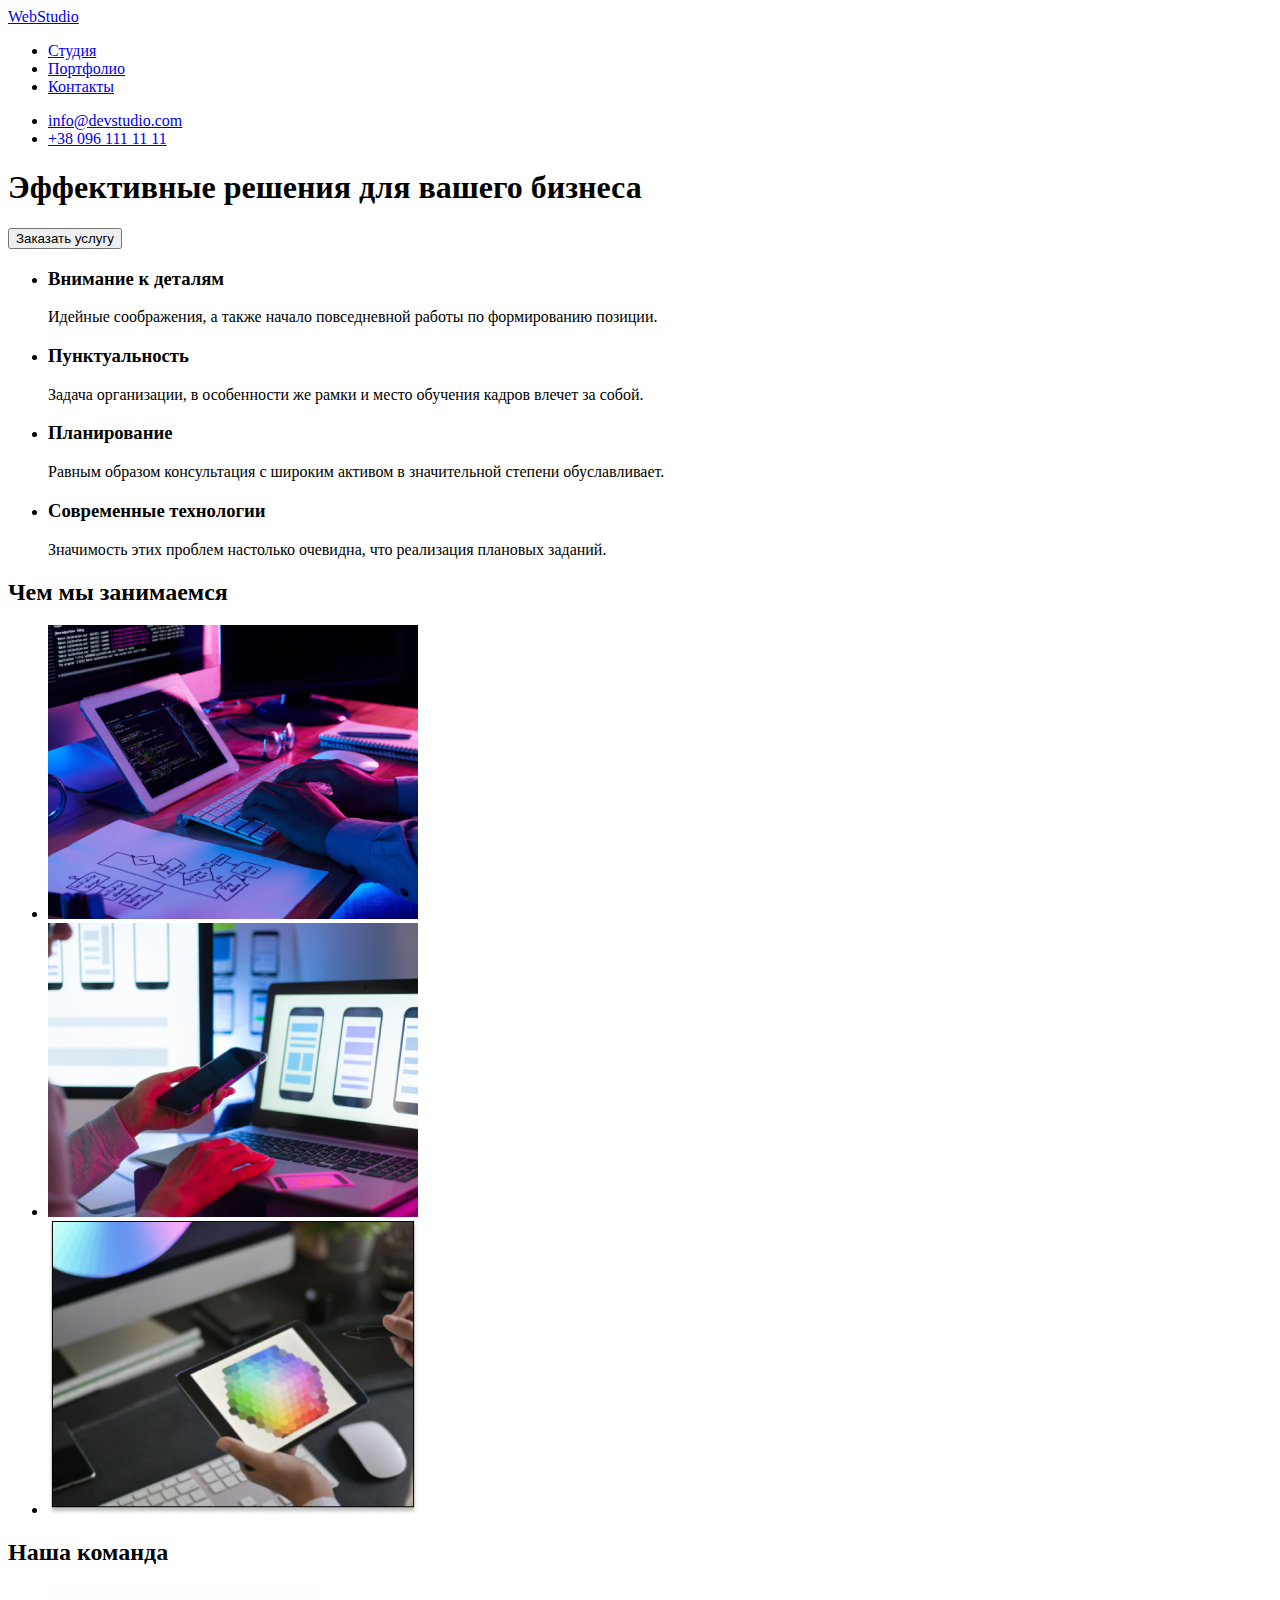
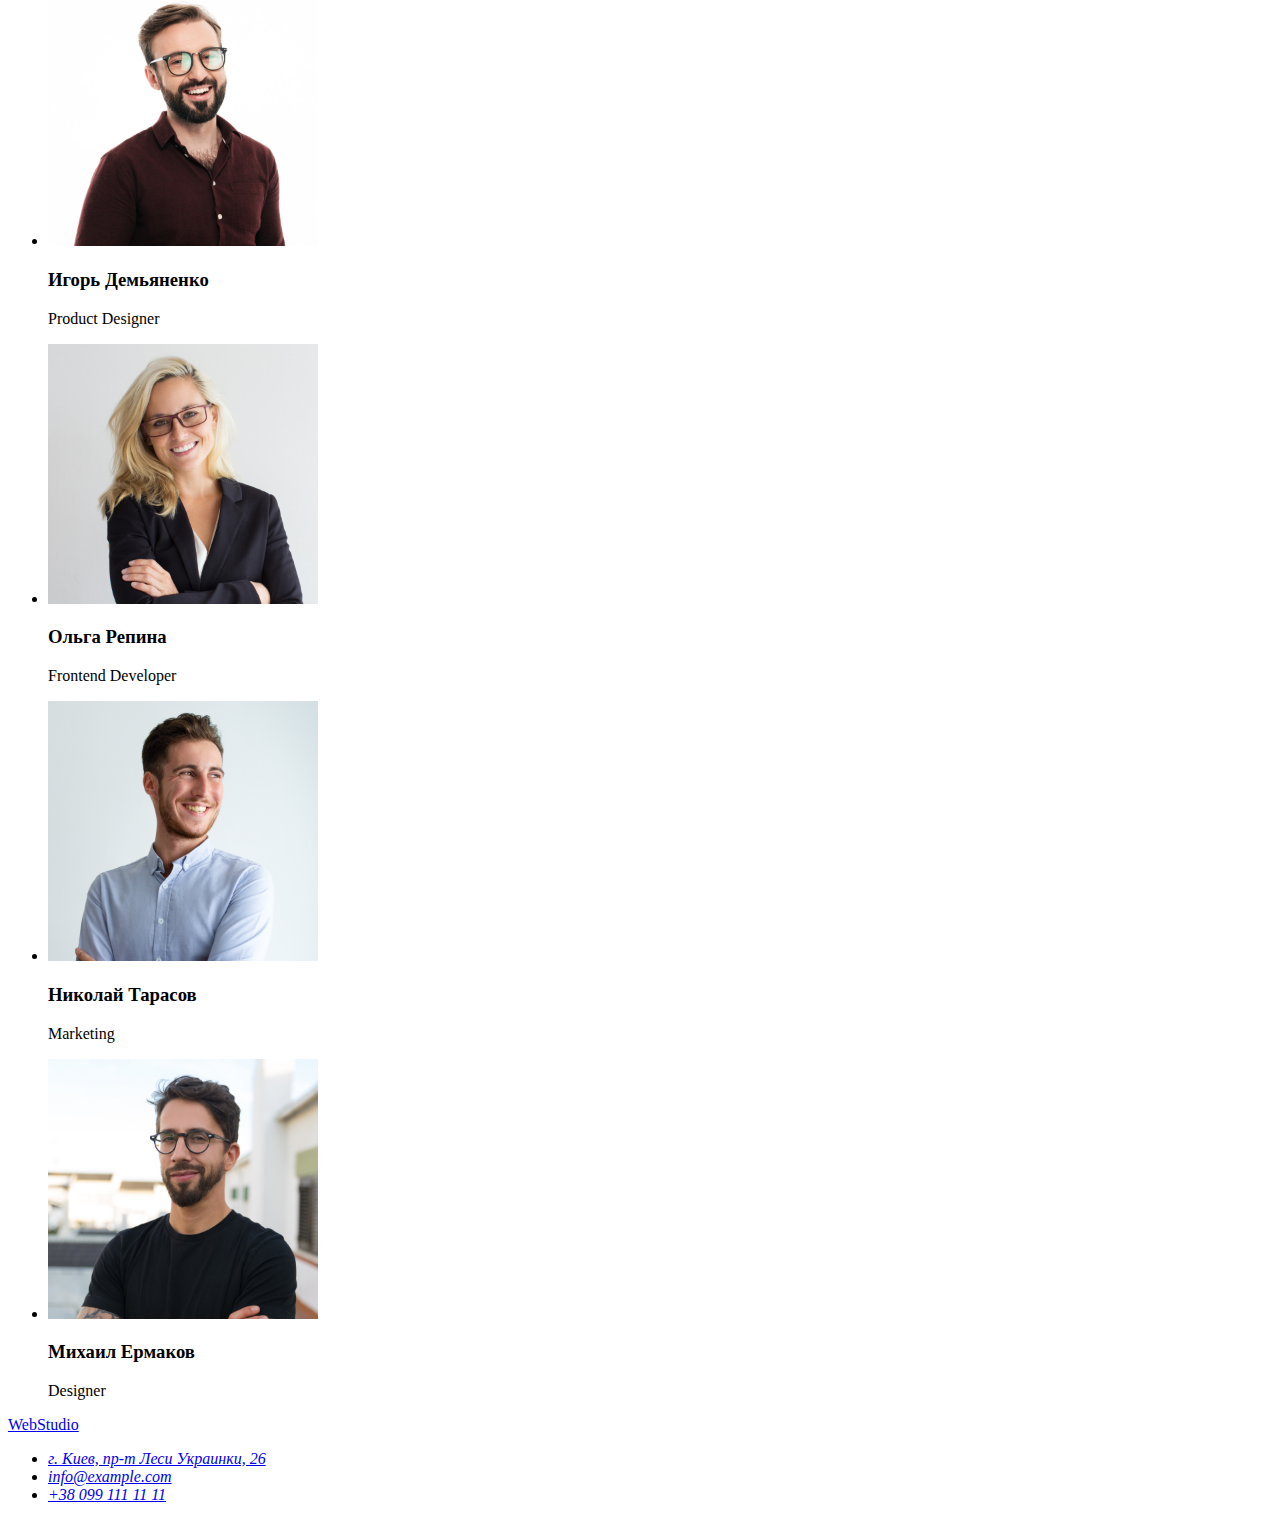
==== index.html @ 426c410e "Initial commit" ====
<!DOCTYPE html>
<html lang="ru">
  <head>
    <meta charset="UTF-8" />
    <meta http-equiv="X-UA-Compatible" content="IE=edge" />
    <meta name="viewport" content="width=device-width, initial-scale=1.0" />
    <title>WebStudio</title>
  </head>
  <body>
    <header>
      <nav>
        <a href="./index.html"> <span>Web</span><span>Studio</span> </a>
        <ul>
          <li><a href="./index.html">Студия</a></li>
          <li><a href="#">Портфолио</a></li>
          <li><a href="#">Контакты</a></li>
        </ul>
      </nav>
      <ul>
        <li><a href="mailto:info@devstudio.com">info@devstudio.com</a></li>
        <li><a href="tel:+380961111111">+38 096 111 11 11</a></li>
      </ul>
    </header>
    <main>
      <section>
        <h1>Эффективные решения для вашего бизнеса</h1>
        <button type="button">Заказать услугу</button>
      </section>
      <section>
        <h2 hidden>Преимущества</h2>
        <ul>
          <li>
            <h3>Внимание к деталям</h3>
            <p>Идейные соображения, а также начало повседневной работы по формированию позиции.</p>
          </li>
          <li>
            <h3>Пунктуальность</h3>
            <p>
              Задача организации, в особенности же рамки и место обучения кадров влечет за собой.
            </p>
          </li>
          <li>
            <h3>Планирование</h3>
            <p>
              Равным образом консультация с широким активом в значительной степени обуславливает.
            </p>
          </li>
          <li>
            <h3>Современные технологии</h3>
            <p>Значимость этих проблем настолько очевидна, что реализация плановых заданий.</p>
          </li>
        </ul>
      </section>
      <section>
        <h2>Чем мы занимаемся</h2>
        <ul>
          <li>
            <img
              src="./images/section-3-what-are-we-doing/img-box-1.jpg"
              alt="печатаем"
              width="370"
              height="294"
            />
          </li>
          <li>
            <img
              src="./images/section-3-what-are-we-doing/img-box-2.jpg"
              alt="оформляем"
              width="370"
              height="294"
            />
          </li>
          <li>
            <img
              src="./images/section-3-what-are-we-doing/img-box-3.jpg"
              alt="выбираем цвет"
              width="370"
              height="294"
            />
          </li>
        </ul>
      </section>
      <section>
        <h2>Наша команда</h2>
        <ul>
          <li>
            <img
              src="./images/section-4-our-team/ihor.jpg"
              alt="Игорь Демьяненко"
              width="270"
              height="260"
            />
            <h3>Игорь Демьяненко</h3>
            <p lang="en">Product Designer</p>
          </li>
          <li>
            <img
              src="./images/section-4-our-team/olha.jpg"
              alt="Ольга Репина"
              width="270"
              height="260"
            />
            <h3>Ольга Репина</h3>
            <p lang="en">Frontend Developer</p>
          </li>
          <li>
            <img
              src="./images/section-4-our-team/nikolai.jpg"
              alt="Николай Тарасов"
              width="270"
              height="260"
            />
            <h3>Николай Тарасов</h3>
            <p lang="en">Marketing</p>
          </li>
          <li>
            <img
              src="./images/section-4-our-team/mihail.jpg"
              alt="Михаил Ермаков"
              width="270"
              height="260"
            />
            <h3>Михаил Ермаков</h3>
            <p lang="en">Designer</p>
          </li>
        </ul>
      </section>
    </main>
    <footer>
      <a href="index.html"> <span>Web</span><span>Studio</span> </a>
      <address>
        <ul>
          <li>
            <a href="https://goo.gl/maps/BUU7MnYP6HP1QaoV9" target="_blank" rel="external"
              >г. Киев, пр-т Леси Украинки, 26</a
            >
          </li>
          <li><a href="mailto:info@example.com">info@example.com</a></li>

          <li><a href="tel:+380991111111">+38 099 111 11 11</a></li>
        </ul>
      </address>
    </footer>
  </body>
</html>
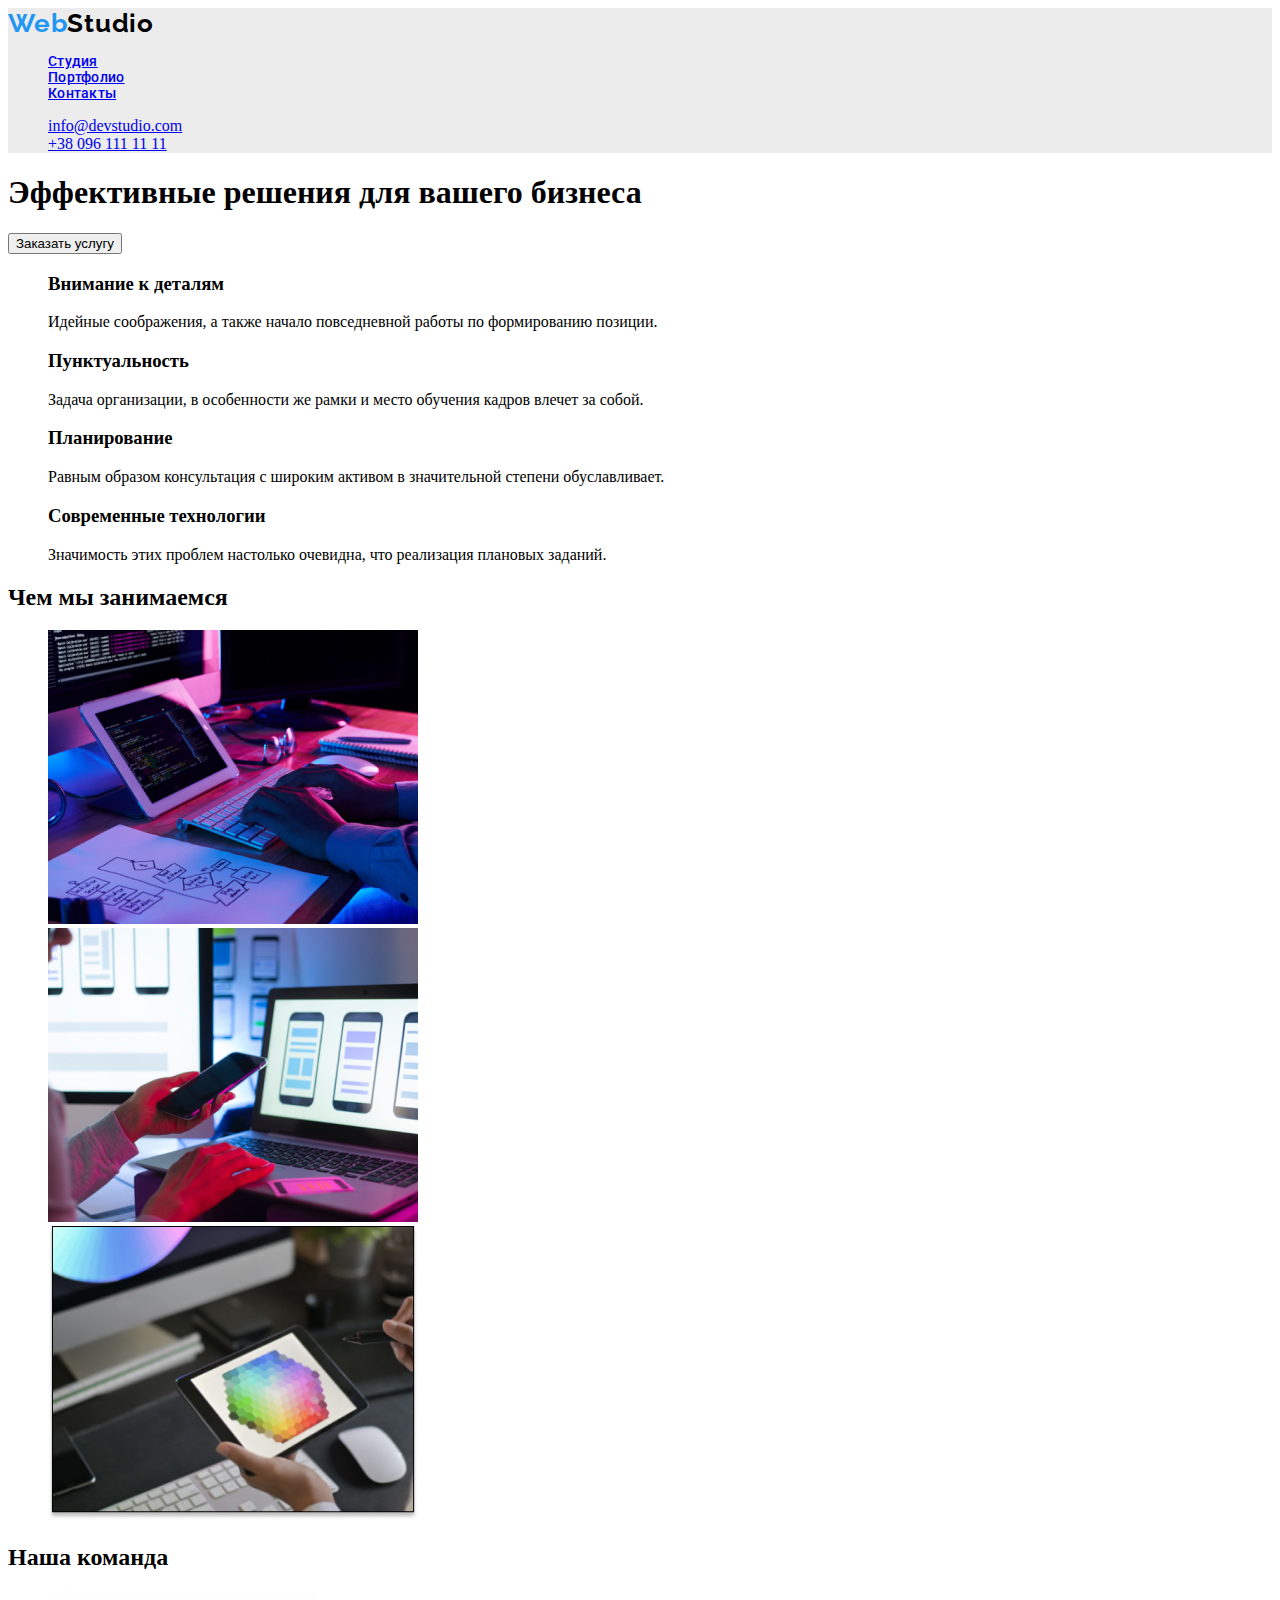
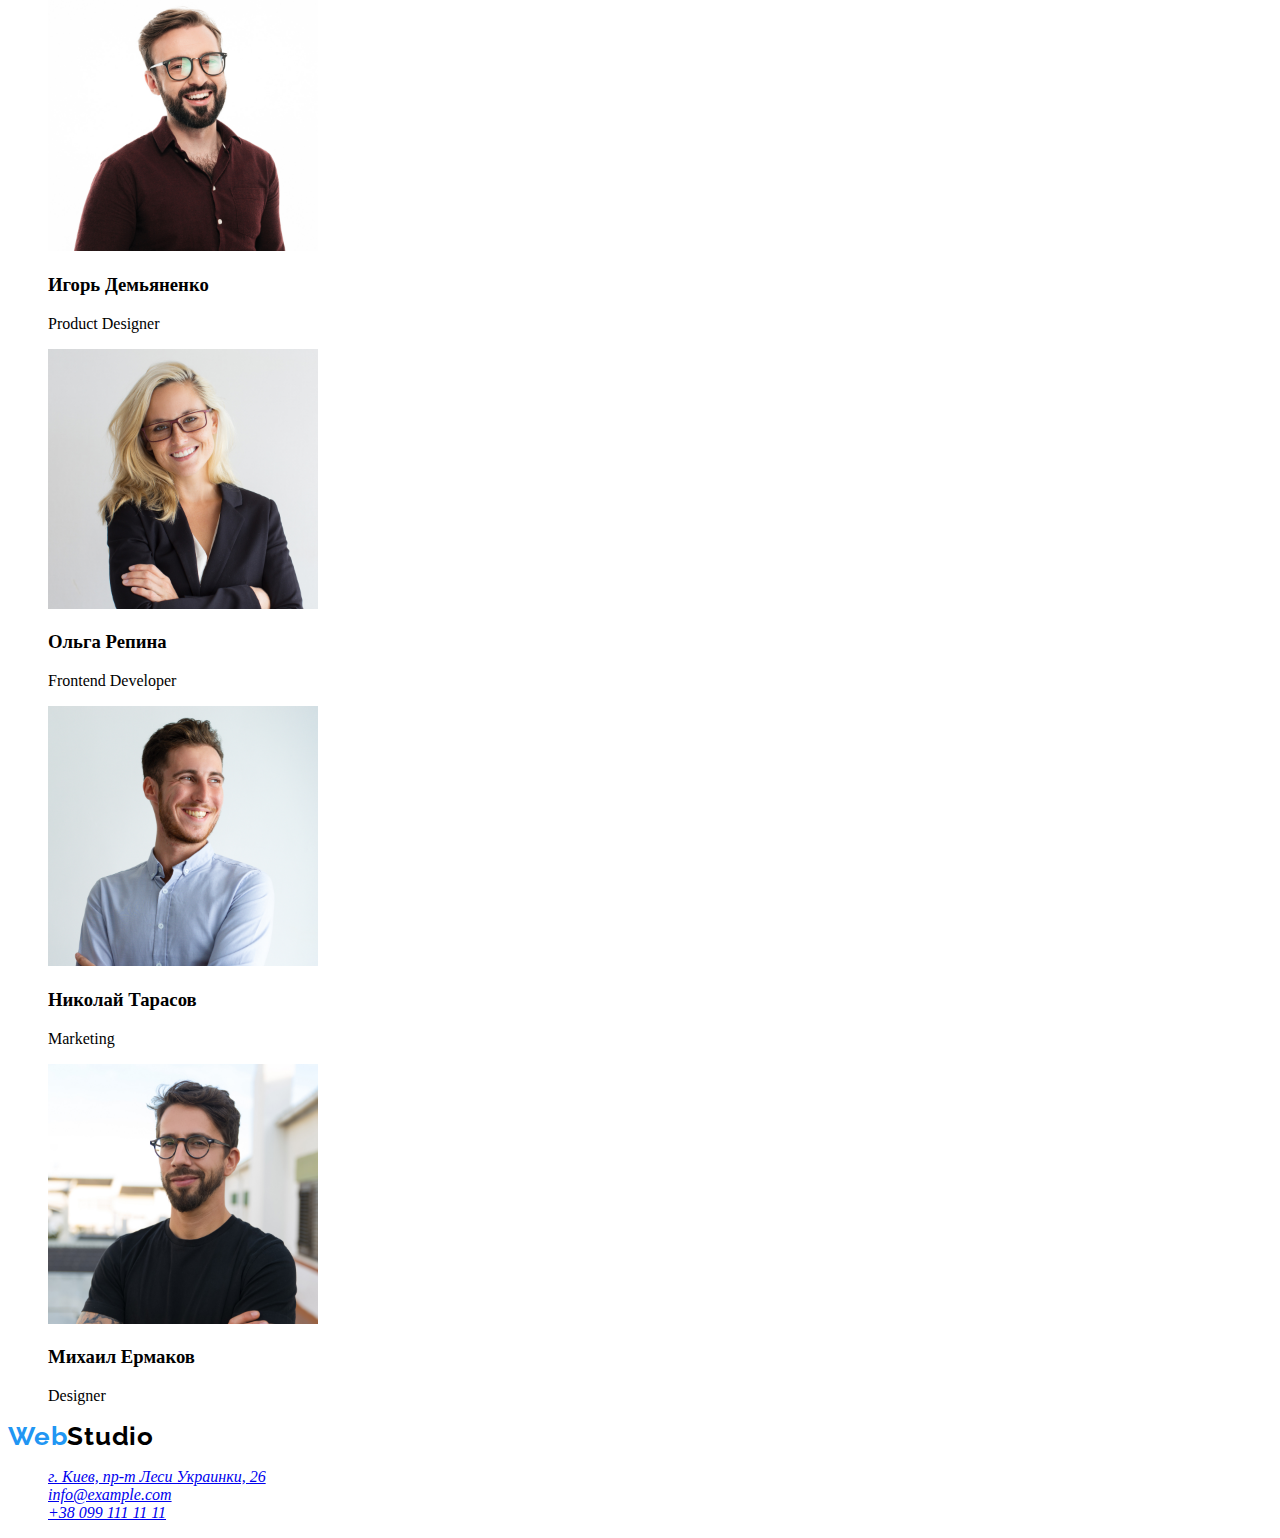
==== commit a77ce4c5: "add portfolio" ====
--- a/index.html
+++ b/index.html
@@ -5,20 +5,32 @@
     <meta http-equiv="X-UA-Compatible" content="IE=edge" />
     <meta name="viewport" content="width=device-width, initial-scale=1.0" />
     <title>WebStudio</title>
+    <link rel="stylesheet" href="./css/style.css" />
+    <link rel="stylesheet" href="./css/studio.css" />
+    <link rel="preconnect" href="https://fonts.googleapis.com" />
+    <link rel="preconnect" href="https://fonts.gstatic.com" crossorigin />
+    <link rel="preconnect" href="https://fonts.googleapis.com" />
+    <link rel="preconnect" href="https://fonts.gstatic.com" crossorigin />
+    <link
+      href="https://fonts.googleapis.com/css2?family=Raleway:wght@700&family=Roboto:wght@400;500;700;900&display=swap"
+      rel="stylesheet"
+    />
   </head>
   <body>
     <header>
       <nav>
-        <a href="./index.html"> <span>Web</span><span>Studio</span> </a>
-        <ul>
-          <li><a href="./index.html">Студия</a></li>
-          <li><a href="#">Портфолио</a></li>
-          <li><a href="#">Контакты</a></li>
+        <a href="./index.html" class="logo">
+          <span class="logo-first">Web</span><span class="logo-second">Studio</span>
+        </a>
+        <ul class="navigate">
+          <li class="navigate-stydio"><a href="./index.html">Студия</a></li>
+          <li class="navigate-portfolio"><a href="./portfolio.html">Портфолио</a></li>
+          <li class="navigate-contact"><a href="#">Контакты</a></li>
         </ul>
       </nav>
-      <ul>
-        <li><a href="mailto:info@devstudio.com">info@devstudio.com</a></li>
-        <li><a href="tel:+380961111111">+38 096 111 11 11</a></li>
+      <ul class="contacts">
+        <li class="contacts-email"><a href="mailto:info@devstudio.com">info@devstudio.com</a></li>
+        <li class="contacts-tel"><a href="tel:+380961111111">+38 096 111 11 11</a></li>
       </ul>
     </header>
     <main>
@@ -127,17 +139,19 @@
       </section>
     </main>
     <footer>
-      <a href="index.html"> <span>Web</span><span>Studio</span> </a>
+      <a href="index.html" class="logo">
+        <span class="logo-first">Web</span><span class="logo-second">Studio</span>
+      </a>
       <address>
-        <ul>
-          <li>
+        <ul class="adress">
+          <li class="adress-map">
             <a href="https://goo.gl/maps/BUU7MnYP6HP1QaoV9" target="_blank" rel="external"
               >г. Киев, пр-т Леси Украинки, 26</a
             >
           </li>
-          <li><a href="mailto:info@example.com">info@example.com</a></li>
+          <li class="adress-email"><a href="mailto:info@example.com">info@example.com</a></li>
 
-          <li><a href="tel:+380991111111">+38 099 111 11 11</a></li>
+          <li class="adress-tel"><a href="tel:+380991111111">+38 099 111 11 11</a></li>
         </ul>
       </address>
     </footer>
--- a/css/style.css
+++ b/css/style.css
@@ -0,0 +1,36 @@
+header {
+  background-color: #ececec;
+}
+.logo {
+  text-decoration: none;
+  font-family: 'Raleway';
+  font-style: normal;
+  font-weight: 700;
+  font-size: 26px;
+  line-height: 31px;
+  letter-spacing: 0.03em;
+}
+.logo-first {
+  color: #2196f3;
+}
+.logo-second {
+  color: #000000;
+}
+.navigate {
+  text-decoration: none;
+  list-style: none;
+  font-family: 'Roboto';
+  font-style: normal;
+  font-weight: 500;
+  font-size: 14px;
+  line-height: 16px;
+  letter-spacing: 0.02em;
+
+  color: #212121;
+}
+.navigate-portfolio:hover.navigate-portfolio:focus {
+  color: #2196f3;
+}
+ul {
+  list-style: none;
+}
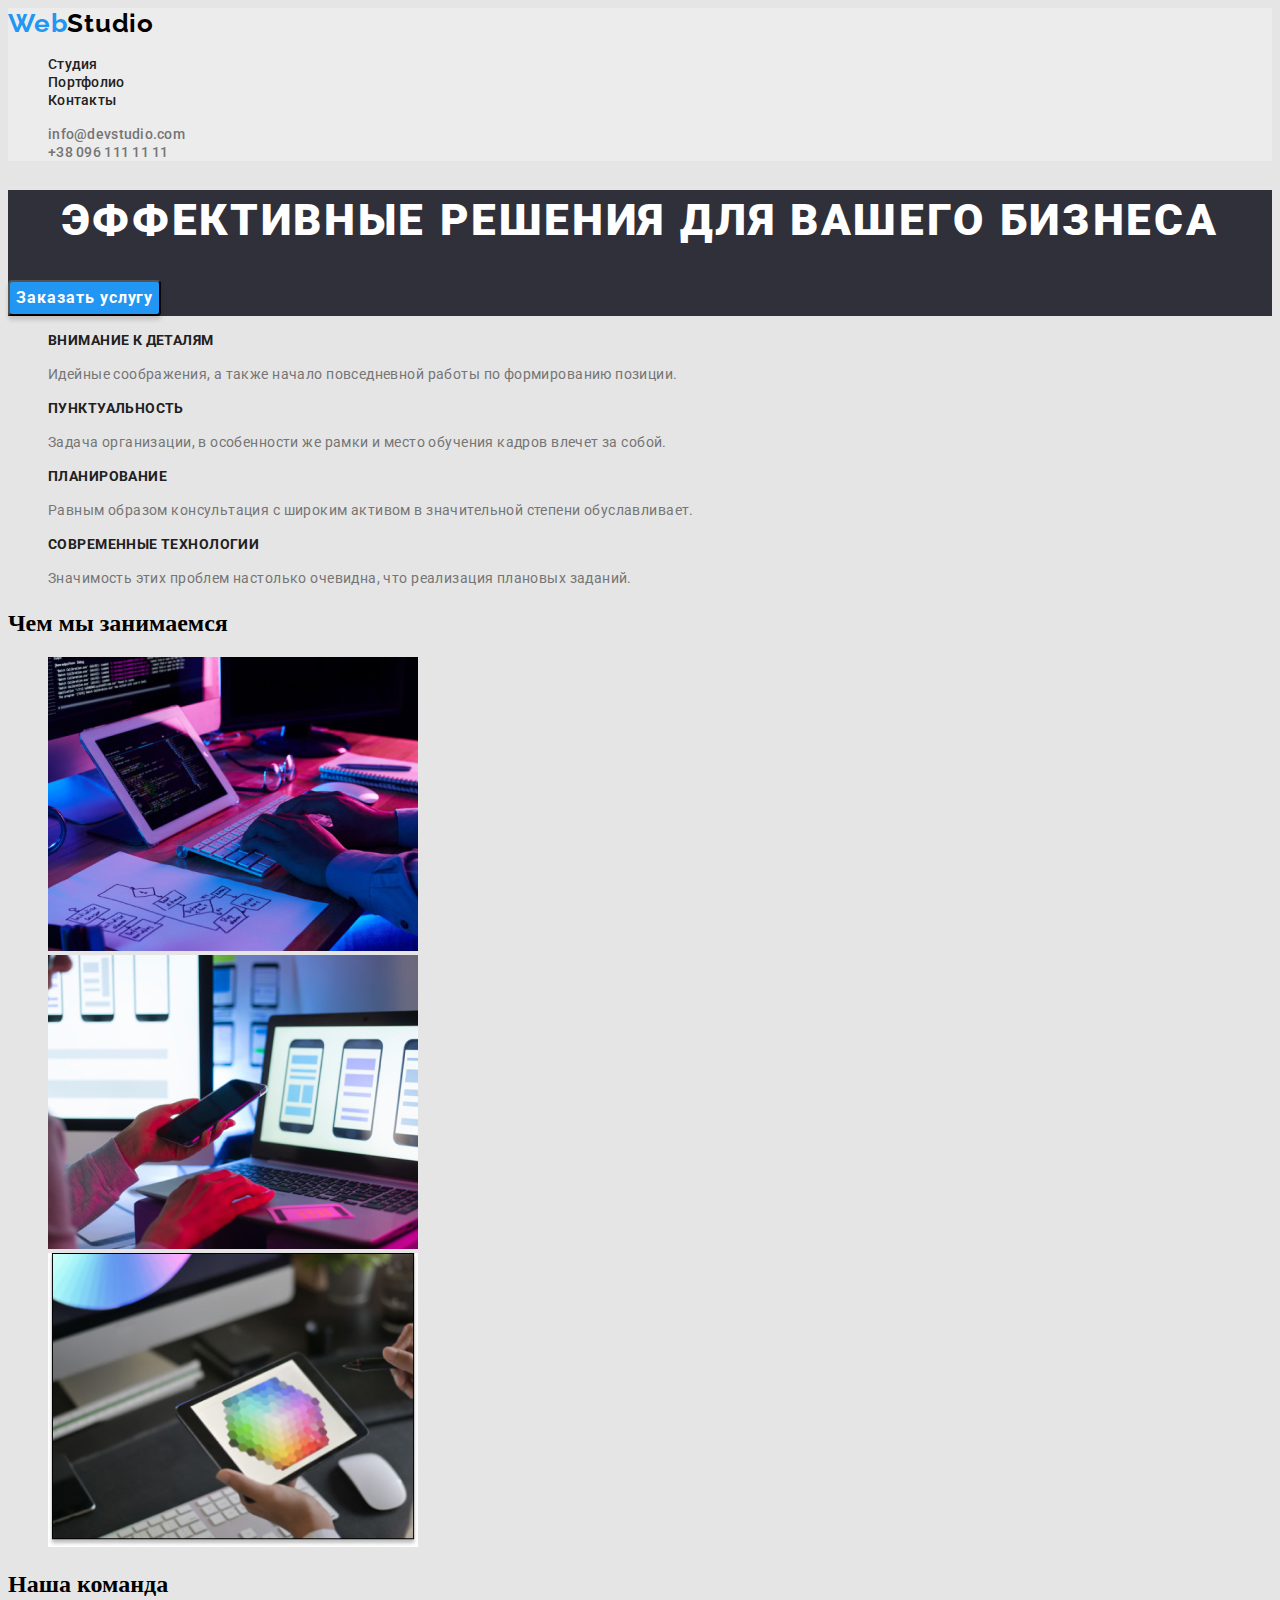
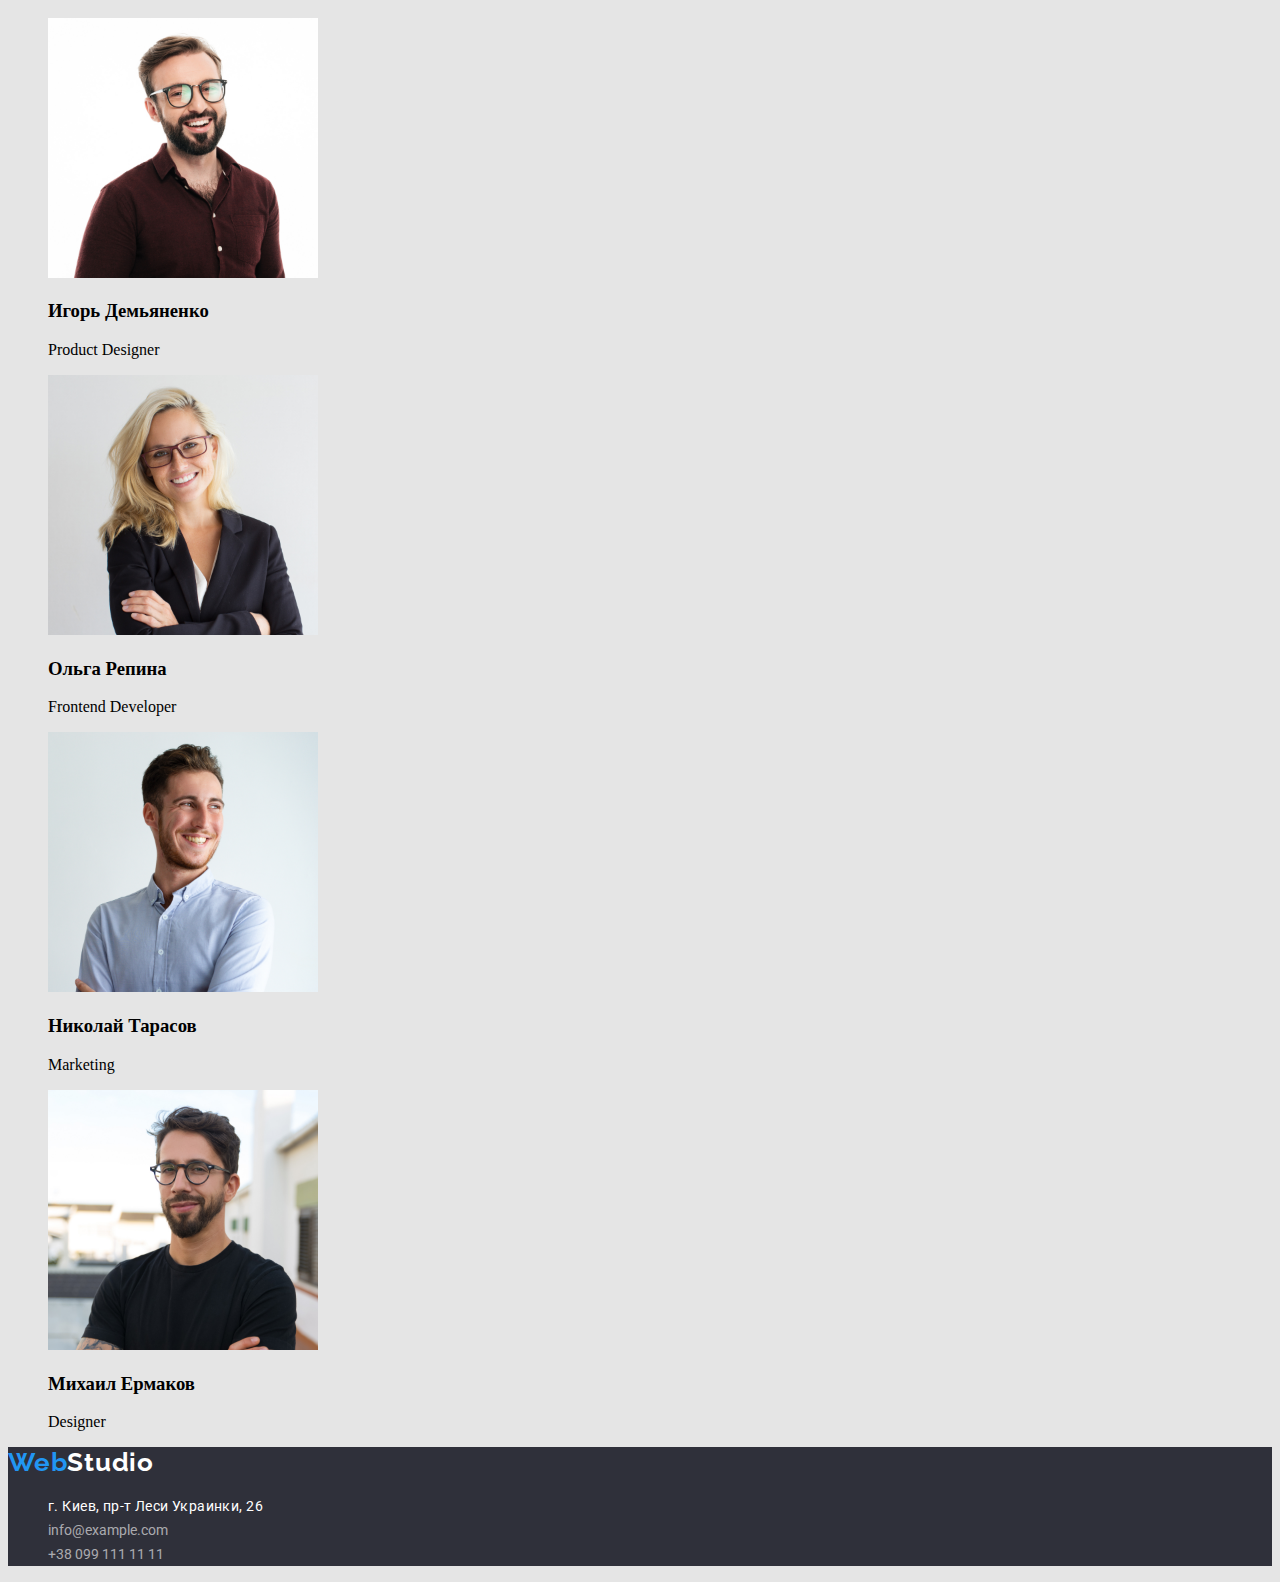
==== commit 898ecf57: "add css style" ====
--- a/index.html
+++ b/index.html
@@ -34,36 +34,40 @@
       </ul>
     </header>
     <main>
-      <section>
-        <h1>Эффективные решения для вашего бизнеса</h1>
-        <button type="button">Заказать услугу</button>
+      <section class="add-service">
+        <h1 class="add-sevice-title">Эффективные решения для вашего бизнеса</h1>
+        <button class="add-service-button" type="button">Заказать услугу</button>
       </section>
-      <section>
+      <section class="benefits">
         <h2 hidden>Преимущества</h2>
         <ul>
           <li>
-            <h3>Внимание к деталям</h3>
-            <p>Идейные соображения, а также начало повседневной работы по формированию позиции.</p>
+            <h3 class="benefits-title">Внимание к деталям</h3>
+            <p class="benefits-text">
+              Идейные соображения, а также начало повседневной работы по формированию позиции.
+            </p>
           </li>
           <li>
-            <h3>Пунктуальность</h3>
-            <p>
+            <h3 class="benefits-title">Пунктуальность</h3>
+            <p class="benefits-text">
               Задача организации, в особенности же рамки и место обучения кадров влечет за собой.
             </p>
           </li>
           <li>
-            <h3>Планирование</h3>
-            <p>
+            <h3 class="benefits-title">Планирование</h3>
+            <p class="benefits-text">
               Равным образом консультация с широким активом в значительной степени обуславливает.
             </p>
           </li>
           <li>
-            <h3>Современные технологии</h3>
-            <p>Значимость этих проблем настолько очевидна, что реализация плановых заданий.</p>
+            <h3 class="benefits-title">Современные технологии</h3>
+            <p class="benefits-text">
+              Значимость этих проблем настолько очевидна, что реализация плановых заданий.
+            </p>
           </li>
         </ul>
       </section>
-      <section>
+      <section class="activity">
         <h2>Чем мы занимаемся</h2>
         <ul>
           <li>
@@ -140,7 +144,7 @@
     </main>
     <footer>
       <a href="index.html" class="logo">
-        <span class="logo-first">Web</span><span class="logo-second">Studio</span>
+        <span class="logo-first">Web</span><span class="logo-third">Studio</span>
       </a>
       <address>
         <ul class="adress">
--- a/css/style.css
+++ b/css/style.css
@@ -1,3 +1,7 @@
+html {
+  background: #e5e5e5;
+}
+/* Header */
 header {
   background-color: #ececec;
 }
@@ -16,7 +20,8 @@
 .logo-second {
   color: #000000;
 }
-.navigate {
+
+.navigate a {
   text-decoration: none;
   list-style: none;
   font-family: 'Roboto';
@@ -25,12 +30,77 @@
   font-size: 14px;
   line-height: 16px;
   letter-spacing: 0.02em;
-
   color: #212121;
 }
-.navigate-portfolio:hover.navigate-portfolio:focus {
+.navigate-stydio:hover a {
+  color: #2196f3;
+}
+.navigate-portfolio:hover a {
+  color: #2196f3;
+}
+.navigate-contact:hover a {
   color: #2196f3;
 }
 ul {
   list-style: none;
 }
+.contacts a {
+  font-family: 'Roboto';
+  font-style: normal;
+  font-weight: 500;
+  font-size: 14px;
+  line-height: 16px;
+  letter-spacing: 0.02em;
+  text-decoration: none;
+  color: #757575;
+}
+.contacts-email:hover a {
+  color: #2196f3;
+}
+.contacts-tel:hover a {
+  color: #2196f3;
+}
+
+/* Footer */
+footer {
+  background-color: #2f303a;
+}
+.adress-map a {
+  font-family: 'Roboto';
+  font-style: normal;
+  font-weight: 400;
+  font-size: 14px;
+  line-height: 24px;
+  letter-spacing: 0.03em;
+  color: #ffffff;
+
+  text-decoration: none;
+}
+.adress-email a {
+  font-family: 'Roboto';
+  font-style: normal;
+  font-weight: 400;
+  font-size: 14px;
+  line-height: 24px;
+  color: #ffffff99;
+
+  text-decoration: none;
+}
+.adress-tel a {
+  font-family: 'Roboto';
+  font-style: normal;
+  font-weight: 400;
+  font-size: 14px;
+  line-height: 24px;
+  color: #ffffff99;
+  text-decoration: none;
+}
+.logo-third {
+  font-family: 'Raleway';
+  font-style: normal;
+  font-weight: 700;
+  font-size: 26px;
+  line-height: 31px;
+  letter-spacing: 0.03em;
+  color: #ffffff;
+}
--- a/css/studio.css
+++ b/css/studio.css
@@ -0,0 +1,51 @@
+/* Add service */
+.add-service {
+  background-color: #2f303a;
+}
+.add-sevice-title {
+  font-family: 'Roboto';
+  font-style: normal;
+  font-weight: 900;
+  font-size: 44px;
+  line-height: 60px;
+  text-align: center;
+  letter-spacing: 0.06em;
+  text-transform: uppercase;
+  color: #ffffff;
+}
+.add-service-button {
+  font-family: 'Roboto';
+  font-style: normal;
+  font-weight: 700;
+  font-size: 16px;
+  line-height: 30px;
+  display: flex;
+  align-items: center;
+  text-align: center;
+  letter-spacing: 0.06em;
+  color: #ffffff;
+  background-color: #2196f3;
+  box-shadow: 0px 4px 4px rgba(0, 0, 0, 0.15);
+  border-radius: 4px;
+}
+/* Benefits */
+.benefits-title {
+  font-family: 'Roboto';
+  font-style: normal;
+  font-weight: 700;
+  font-size: 14px;
+  line-height: 16px;
+  letter-spacing: 0.03em;
+  text-transform: uppercase;
+
+  color: #212121;
+}
+.benefits-text {
+  font-family: 'Roboto';
+  font-style: normal;
+  font-weight: 400;
+  font-size: 14px;
+  line-height: 24px;
+  letter-spacing: 0.03em;
+  color: #757575;
+}
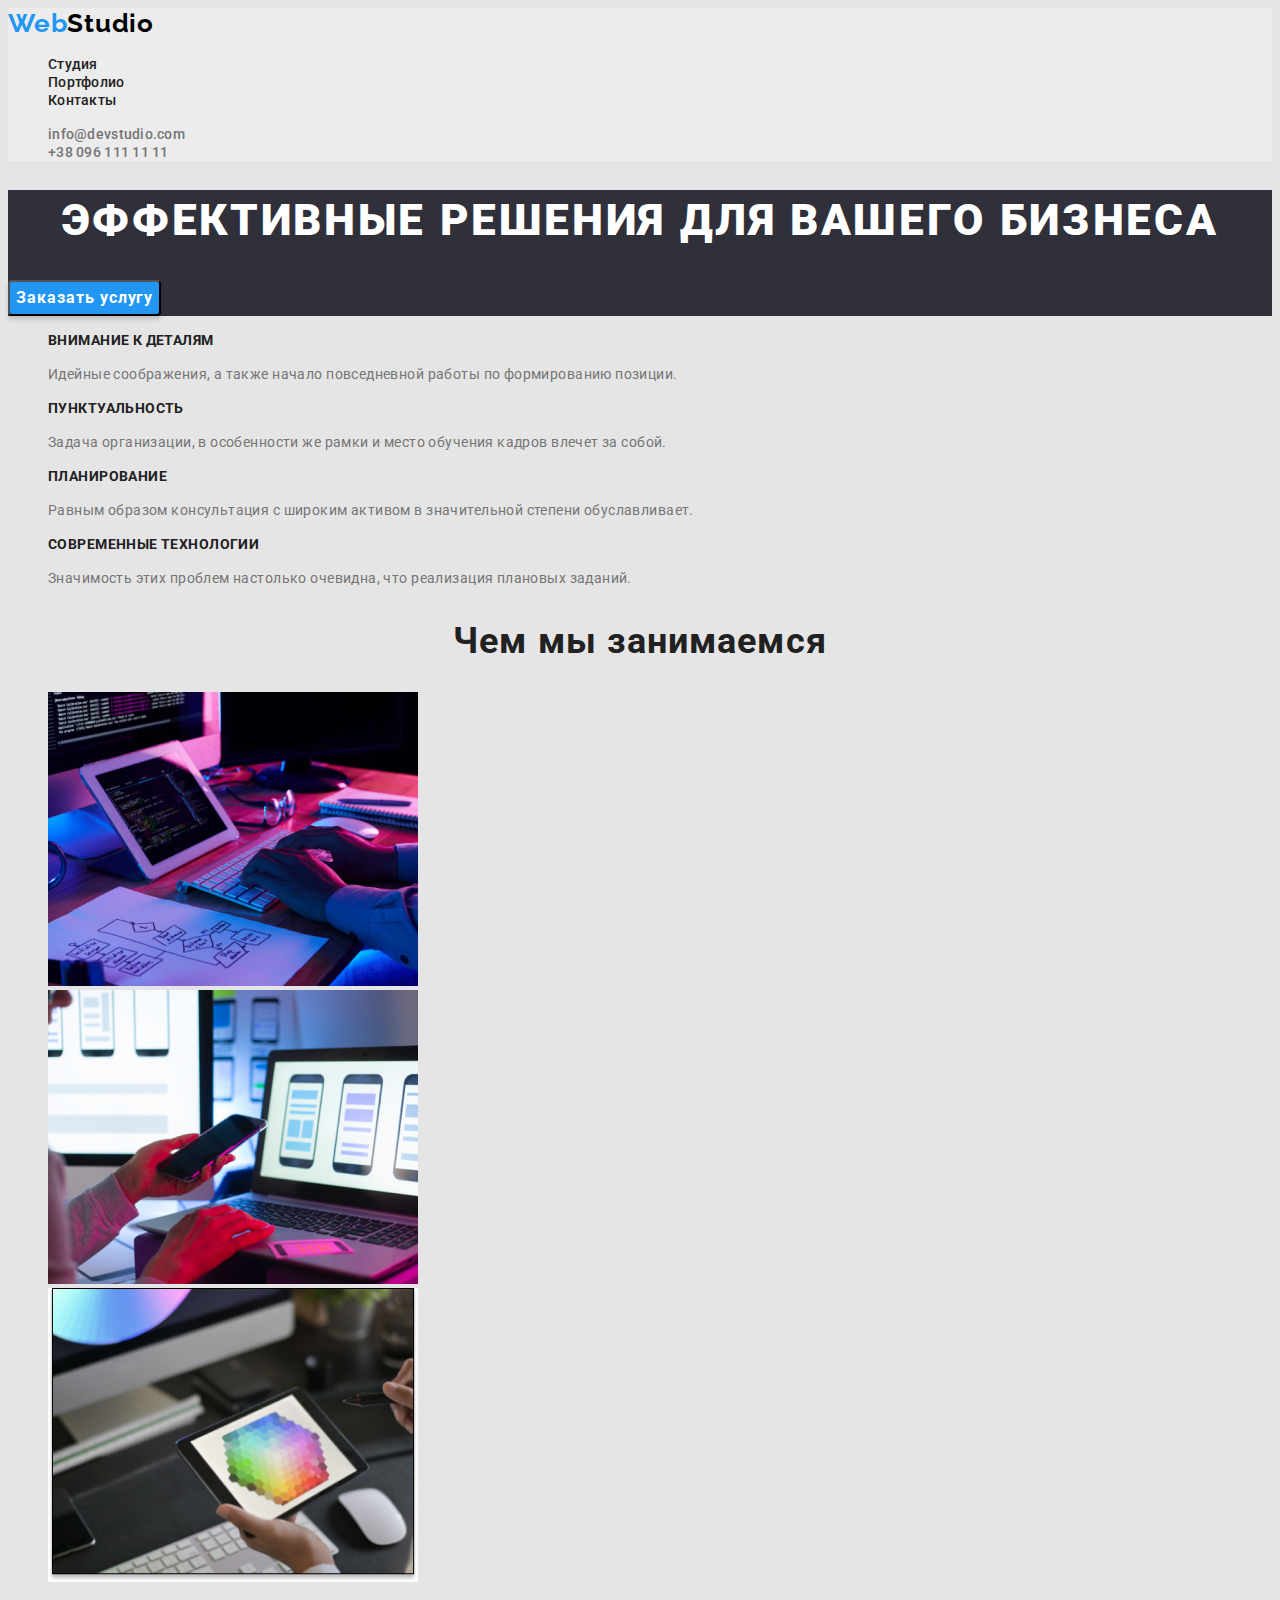
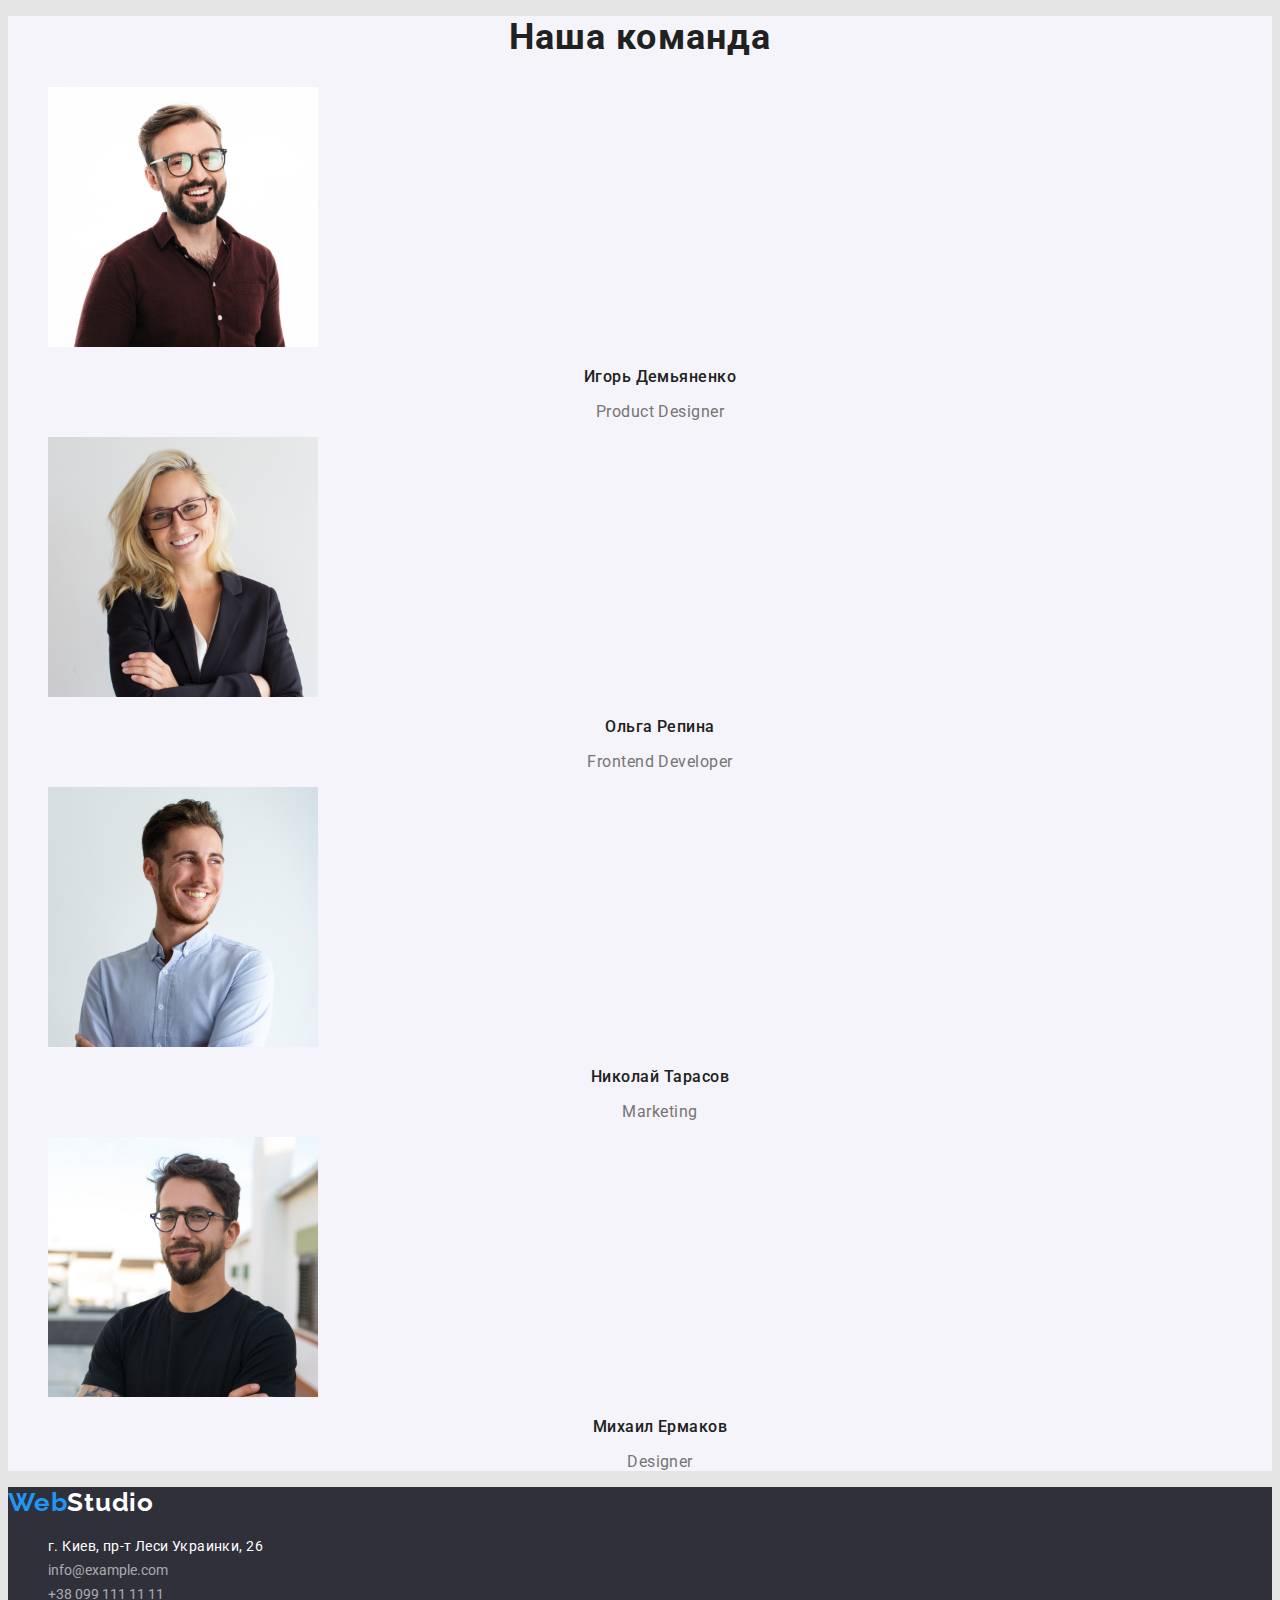
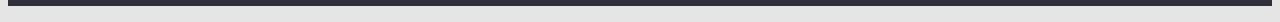
==== commit f12bc626: "finish css for studio" ====
--- a/index.html
+++ b/index.html
@@ -68,7 +68,7 @@
         </ul>
       </section>
       <section class="activity">
-        <h2>Чем мы занимаемся</h2>
+        <h2 class="activity-title">Чем мы занимаемся</h2>
         <ul>
           <li>
             <img
@@ -96,8 +96,8 @@
           </li>
         </ul>
       </section>
-      <section>
-        <h2>Наша команда</h2>
+      <section class="team">
+        <h2 class="team-title">Наша команда</h2>
         <ul>
           <li>
             <img
@@ -106,8 +106,8 @@
               width="270"
               height="260"
             />
-            <h3>Игорь Демьяненко</h3>
-            <p lang="en">Product Designer</p>
+            <h3 class="team-name">Игорь Демьяненко</h3>
+            <p lang="en" class="team-proffesion">Product Designer</p>
           </li>
           <li>
             <img
@@ -116,8 +116,8 @@
               width="270"
               height="260"
             />
-            <h3>Ольга Репина</h3>
-            <p lang="en">Frontend Developer</p>
+            <h3 class="team-name">Ольга Репина</h3>
+            <p lang="en" class="team-proffesion">Frontend Developer</p>
           </li>
           <li>
             <img
@@ -126,8 +126,8 @@
               width="270"
               height="260"
             />
-            <h3>Николай Тарасов</h3>
-            <p lang="en">Marketing</p>
+            <h3 class="team-name">Николай Тарасов</h3>
+            <p lang="en" class="team-proffesion">Marketing</p>
           </li>
           <li>
             <img
@@ -136,8 +136,8 @@
               width="270"
               height="260"
             />
-            <h3>Михаил Ермаков</h3>
-            <p lang="en">Designer</p>
+            <h3 class="team-name">Михаил Ермаков</h3>
+            <p lang="en" class="team-proffesion">Designer</p>
           </li>
         </ul>
       </section>
--- a/css/studio.css
+++ b/css/studio.css
@@ -49,3 +49,49 @@
   letter-spacing: 0.03em;
   color: #757575;
 }
+/* Activity */
+.activity-title {
+  font-family: 'Roboto';
+  font-style: normal;
+  font-weight: 700;
+  font-size: 36px;
+  line-height: 42px;
+  text-align: center;
+  letter-spacing: 0.03em;
+  color: #212121;
+}
+/* Team */
+.team {
+  background-color: #f5f4fa;
+}
+.team-title {
+  font-family: 'Roboto';
+  font-style: normal;
+  font-weight: 700;
+  font-size: 36px;
+  line-height: 42px;
+  text-align: center;
+  letter-spacing: 0.03em;
+
+  color: #212121;
+}
+.team-name {
+  font-family: 'Roboto';
+  font-style: normal;
+  font-weight: 500;
+  font-size: 16px;
+  line-height: 19px;
+  text-align: center;
+  letter-spacing: 0.03em;
+  color: #212121;
+}
+.team-proffesion {
+  font-family: 'Roboto';
+  font-style: normal;
+  font-weight: 400;
+  font-size: 16px;
+  line-height: 19px;
+  text-align: center;
+  letter-spacing: 0.03em;
+  color: #757575;
+}
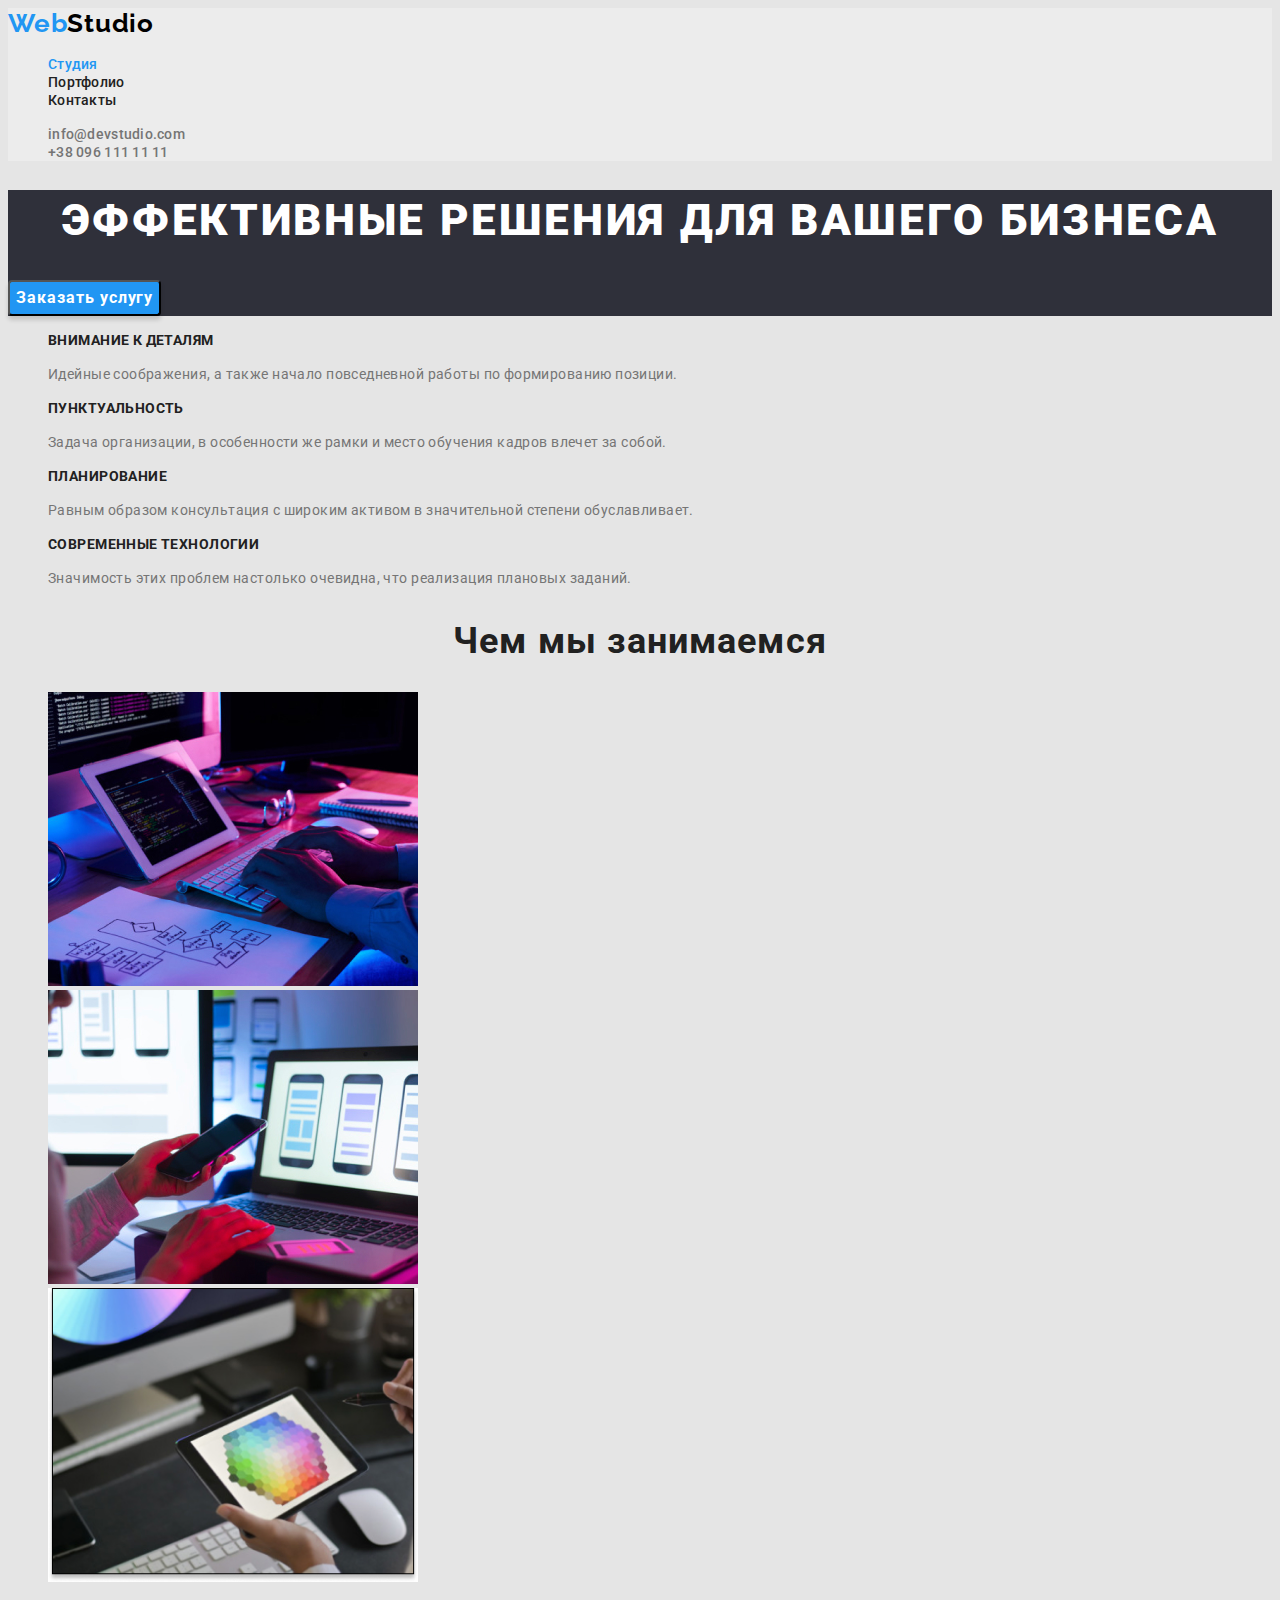
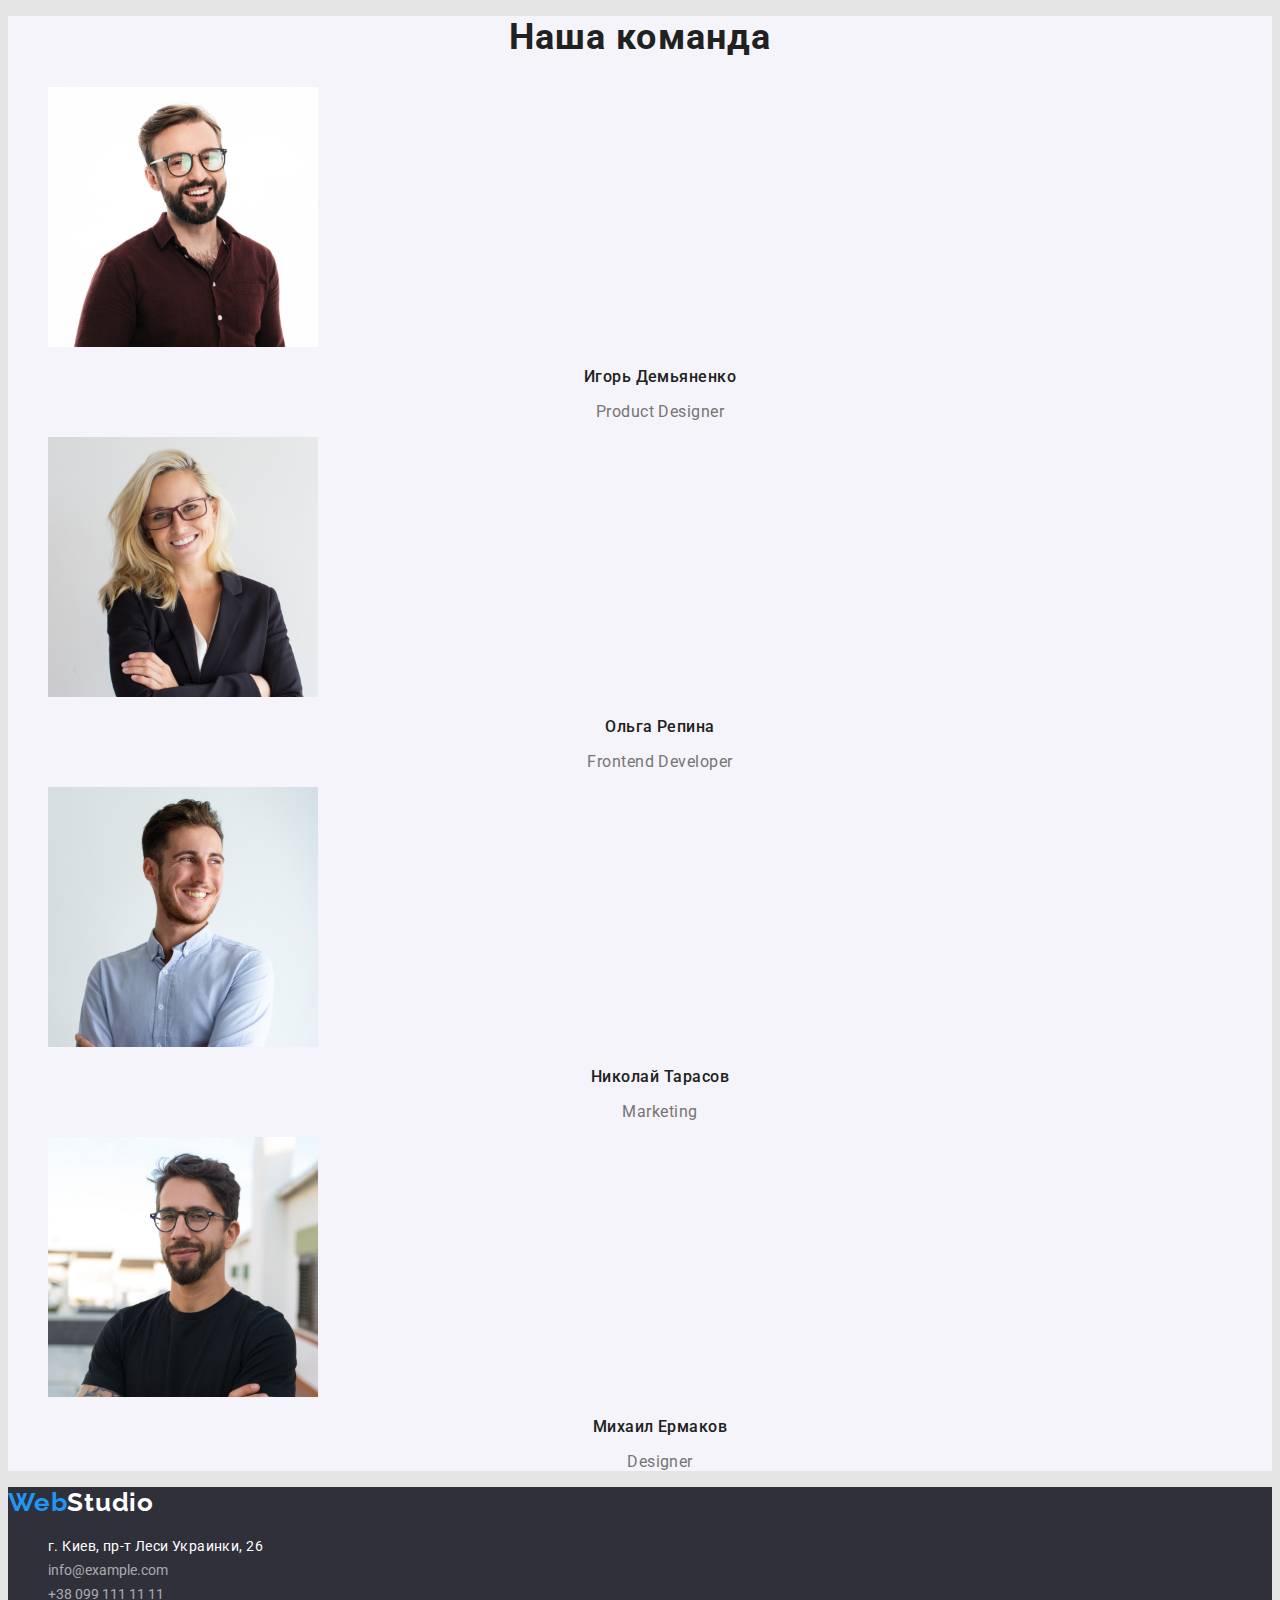
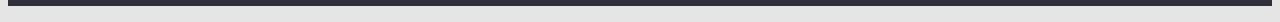
==== commit d3628dcf: "add style for portfolio" ====
--- a/index.html
+++ b/index.html
@@ -23,7 +23,7 @@
           <span class="logo-first">Web</span><span class="logo-second">Studio</span>
         </a>
         <ul class="navigate">
-          <li class="navigate-stydio"><a href="./index.html">Студия</a></li>
+          <li class="navigate-stydio"><a href="./index.html" style="color: #2196f3">Студия</a></li>
           <li class="navigate-portfolio"><a href="./portfolio.html">Портфолио</a></li>
           <li class="navigate-contact"><a href="#">Контакты</a></li>
         </ul>
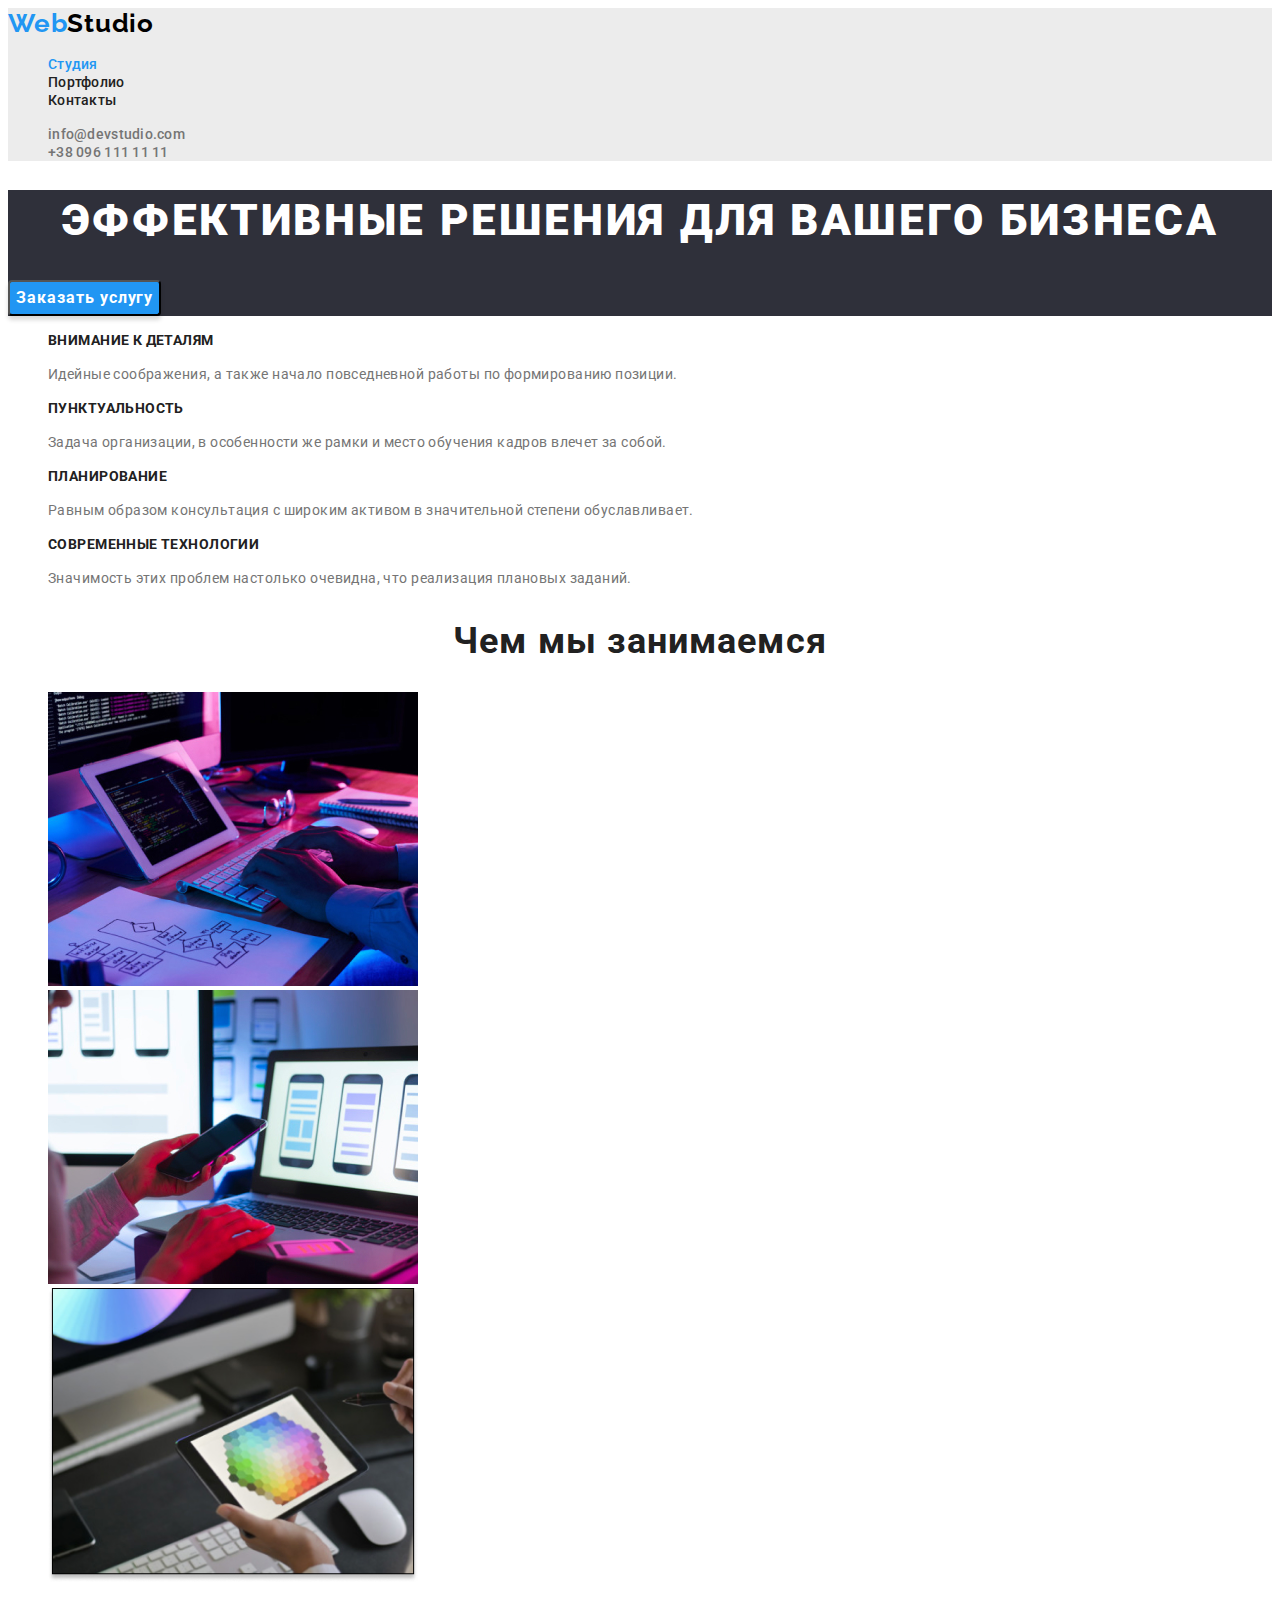
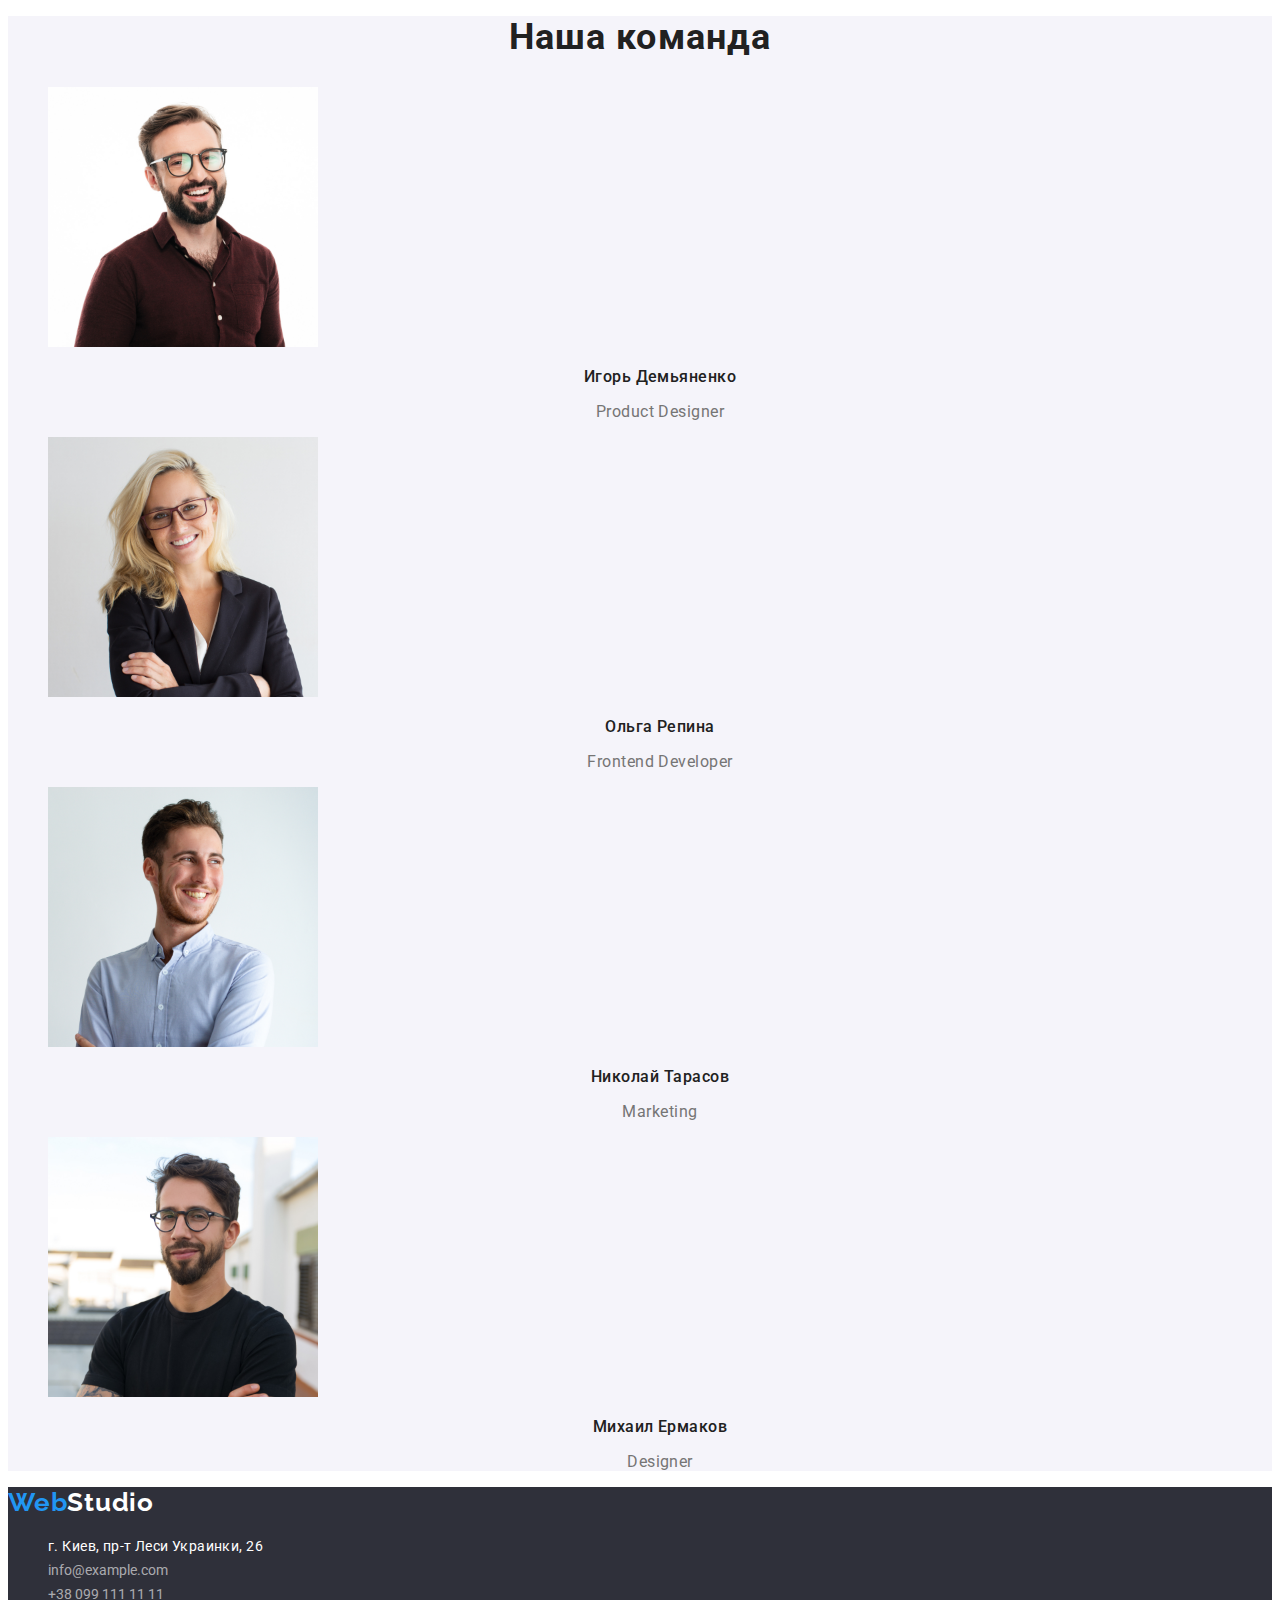
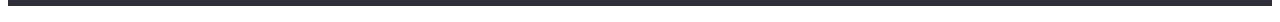
==== commit d05896be: "change background" ====
--- a/index.html
+++ b/index.html
@@ -5,12 +5,11 @@
     <meta http-equiv="X-UA-Compatible" content="IE=edge" />
     <meta name="viewport" content="width=device-width, initial-scale=1.0" />
     <title>WebStudio</title>
-    <link rel="stylesheet" href="./css/style.css" />
-    <link rel="stylesheet" href="./css/studio.css" />
+    <link rel="stylesheet" href="./css/styles.css" />
+
     <link rel="preconnect" href="https://fonts.googleapis.com" />
     <link rel="preconnect" href="https://fonts.gstatic.com" crossorigin />
-    <link rel="preconnect" href="https://fonts.googleapis.com" />
-    <link rel="preconnect" href="https://fonts.gstatic.com" crossorigin />
+
     <link
       href="https://fonts.googleapis.com/css2?family=Raleway:wght@700&family=Roboto:wght@400;500;700;900&display=swap"
       rel="stylesheet"
--- a/css/styles.css
+++ b/css/styles.css
@@ -0,0 +1,234 @@
+body {
+  background: white;
+}
+/* Header */
+header {
+  background-color: #ececec;
+}
+.logo {
+  text-decoration: none;
+  font-family: 'Raleway';
+  font-style: normal;
+  font-weight: 700;
+  font-size: 26px;
+  line-height: 31px;
+  letter-spacing: 0.03em;
+}
+.logo-first {
+  color: #2196f3;
+}
+.logo-second {
+  color: #000000;
+}
+
+.navigate a {
+  text-decoration: none;
+  list-style: none;
+  font-family: 'Roboto';
+  font-style: normal;
+  font-weight: 500;
+  font-size: 14px;
+  line-height: 16px;
+  letter-spacing: 0.02em;
+  color: #212121;
+}
+.navigate-stydio:hover a {
+  color: #2196f3;
+}
+.navigate-portfolio:hover a {
+  color: #2196f3;
+}
+.navigate-contact:hover a {
+  color: #2196f3;
+}
+ul {
+  list-style: none;
+}
+.contacts a {
+  font-family: 'Roboto';
+  font-style: normal;
+  font-weight: 500;
+  font-size: 14px;
+  line-height: 16px;
+  letter-spacing: 0.02em;
+  text-decoration: none;
+  color: #757575;
+}
+.contacts-email:hover a {
+  color: #2196f3;
+}
+.contacts-tel:hover a {
+  color: #2196f3;
+}
+/* Main */
+/* Add service */
+.add-service {
+  background-color: #2f303a;
+}
+.add-sevice-title {
+  font-family: 'Roboto';
+  font-style: normal;
+  font-weight: 900;
+  font-size: 44px;
+  line-height: 60px;
+  text-align: center;
+  letter-spacing: 0.06em;
+  text-transform: uppercase;
+  color: #ffffff;
+}
+.add-service-button {
+  font-family: 'Roboto';
+  font-style: normal;
+  font-weight: 700;
+  font-size: 16px;
+  line-height: 30px;
+  display: flex;
+  align-items: center;
+  text-align: center;
+  letter-spacing: 0.06em;
+  color: #ffffff;
+  background-color: #2196f3;
+  box-shadow: 0px 4px 4px rgba(0, 0, 0, 0.15);
+  border-radius: 4px;
+}
+/* Benefits */
+.benefits-title {
+  font-family: 'Roboto';
+  font-style: normal;
+  font-weight: 700;
+  font-size: 14px;
+  line-height: 16px;
+  letter-spacing: 0.03em;
+  text-transform: uppercase;
+
+  color: #212121;
+}
+.benefits-text {
+  font-family: 'Roboto';
+  font-style: normal;
+  font-weight: 400;
+  font-size: 14px;
+  line-height: 24px;
+  letter-spacing: 0.03em;
+  color: #757575;
+}
+/* Activity */
+.activity-title {
+  font-family: 'Roboto';
+  font-style: normal;
+  font-weight: 700;
+  font-size: 36px;
+  line-height: 42px;
+  text-align: center;
+  letter-spacing: 0.03em;
+  color: #212121;
+}
+/* Team */
+.team {
+  background-color: #f5f4fa;
+}
+.team-title {
+  font-family: 'Roboto';
+  font-style: normal;
+  font-weight: 700;
+  font-size: 36px;
+  line-height: 42px;
+  text-align: center;
+  letter-spacing: 0.03em;
+
+  color: #212121;
+}
+.team-name {
+  font-family: 'Roboto';
+  font-style: normal;
+  font-weight: 500;
+  font-size: 16px;
+  line-height: 19px;
+  text-align: center;
+  letter-spacing: 0.03em;
+  color: #212121;
+}
+.team-proffesion {
+  font-family: 'Roboto';
+  font-style: normal;
+  font-weight: 400;
+  font-size: 16px;
+  line-height: 19px;
+  text-align: center;
+  letter-spacing: 0.03em;
+  color: #757575;
+}
+
+/* Portfolio */
+.button-filter {
+  font-family: 'Roboto';
+  font-style: normal;
+  font-weight: 500;
+  font-size: 16px;
+  line-height: 26px;
+  text-align: center;
+  letter-spacing: 0.03em;
+  color: #212121;
+}
+.project {
+  font-family: 'Roboto';
+  font-style: normal;
+  font-weight: 700;
+  font-size: 18px;
+  line-height: 36px;
+  letter-spacing: 0.06em;
+  color: #212121;
+}
+.type-project {
+  font-family: 'Roboto';
+  font-style: normal;
+  font-weight: 400;
+  font-size: 16px;
+  line-height: 30px;
+  letter-spacing: 0.03em;
+  color: #757575;
+}
+
+/* Footer */
+footer {
+  background-color: #2f303a;
+}
+.adress-map a {
+  font-family: 'Roboto';
+  font-style: normal;
+  font-weight: 400;
+  font-size: 14px;
+  line-height: 24px;
+  letter-spacing: 0.03em;
+  color: #ffffff;
+
+  text-decoration: none;
+}
+.adress-email a {
+  font-family: 'Roboto';
+  font-style: normal;
+  font-weight: 400;
+  font-size: 14px;
+  line-height: 24px;
+  color: #ffffff99;
+
+  text-decoration: none;
+}
+.adress-tel a {
+  font-family: 'Roboto';
+  font-style: normal;
+  font-weight: 400;
+  font-size: 14px;
+  line-height: 24px;
+  color: #ffffff99;
+  text-decoration: none;
+}
+.logo-third {
+  font-family: 'Raleway';
+  font-style: normal;
+  font-weight: 700;
+  font-size: 26px;
+  line-height: 31px;
+  letter-spacing: 0.03em;
+  color: #ffffff;
+}
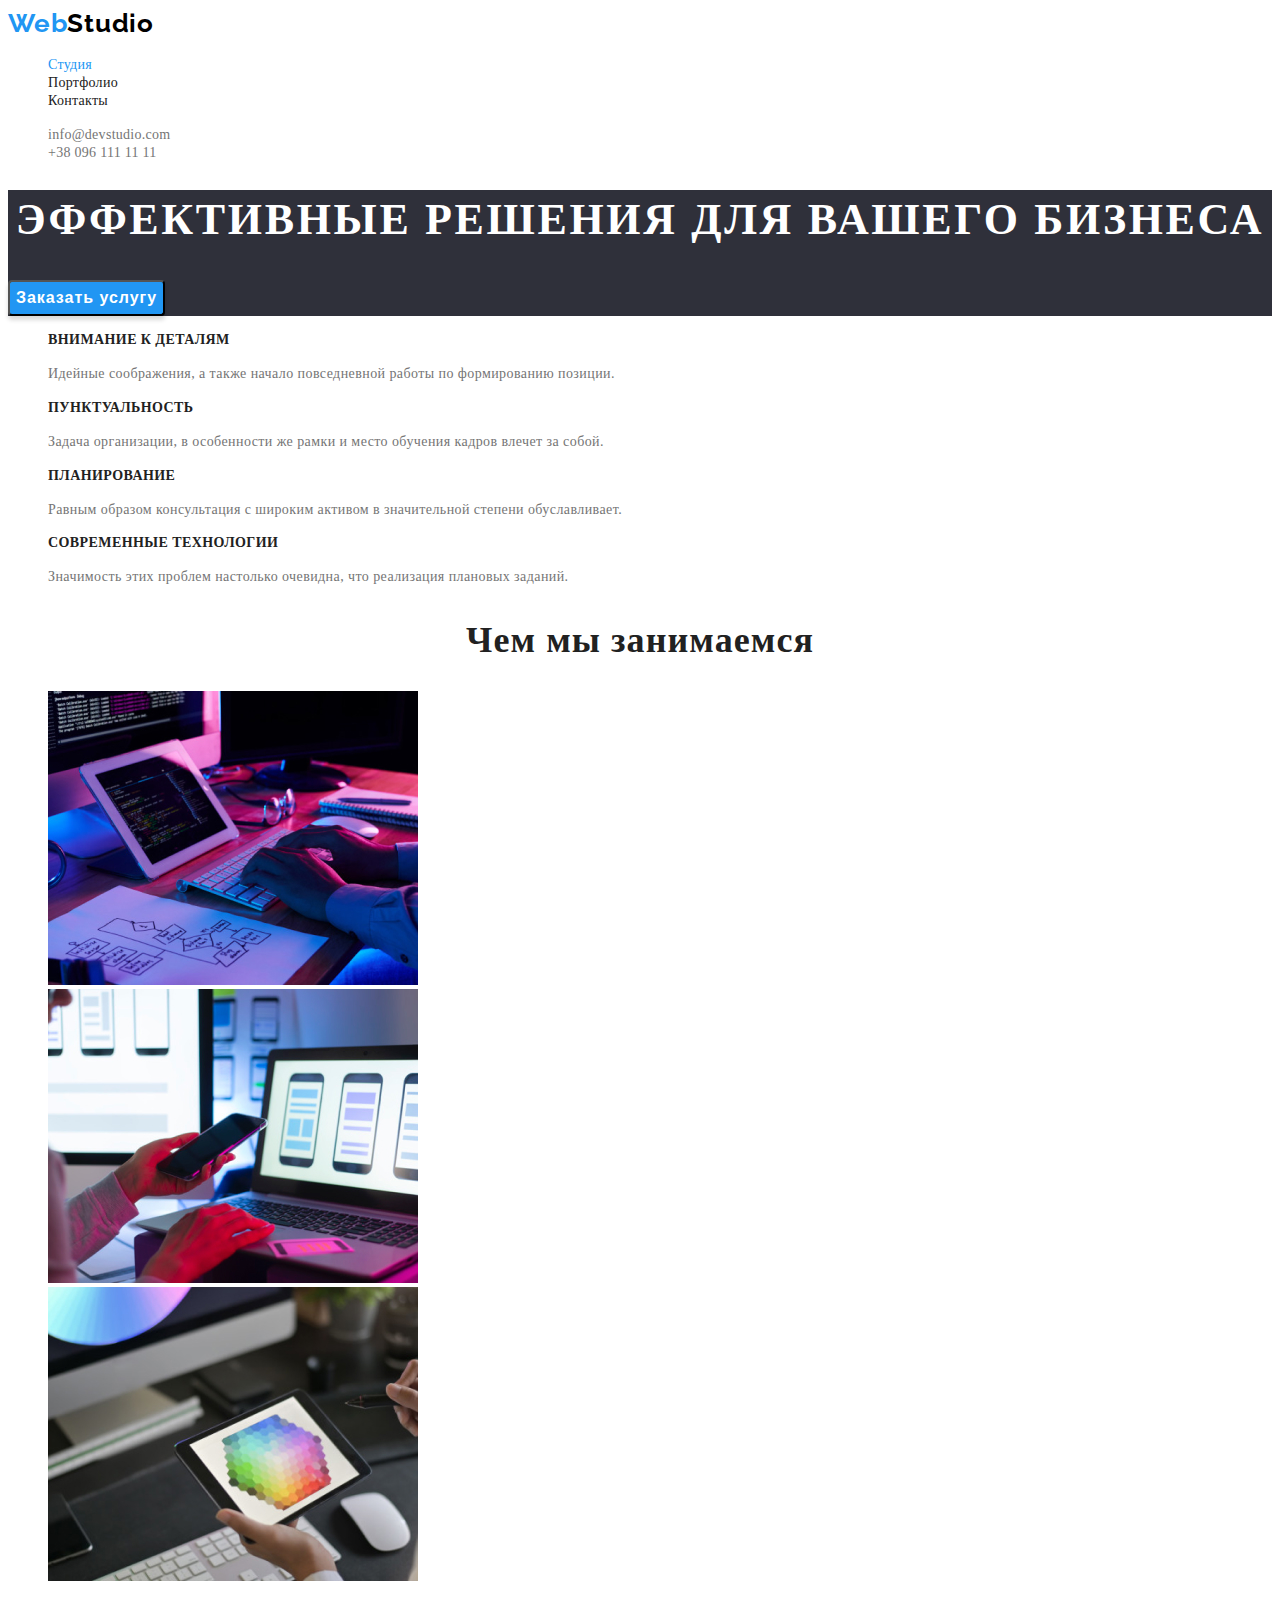
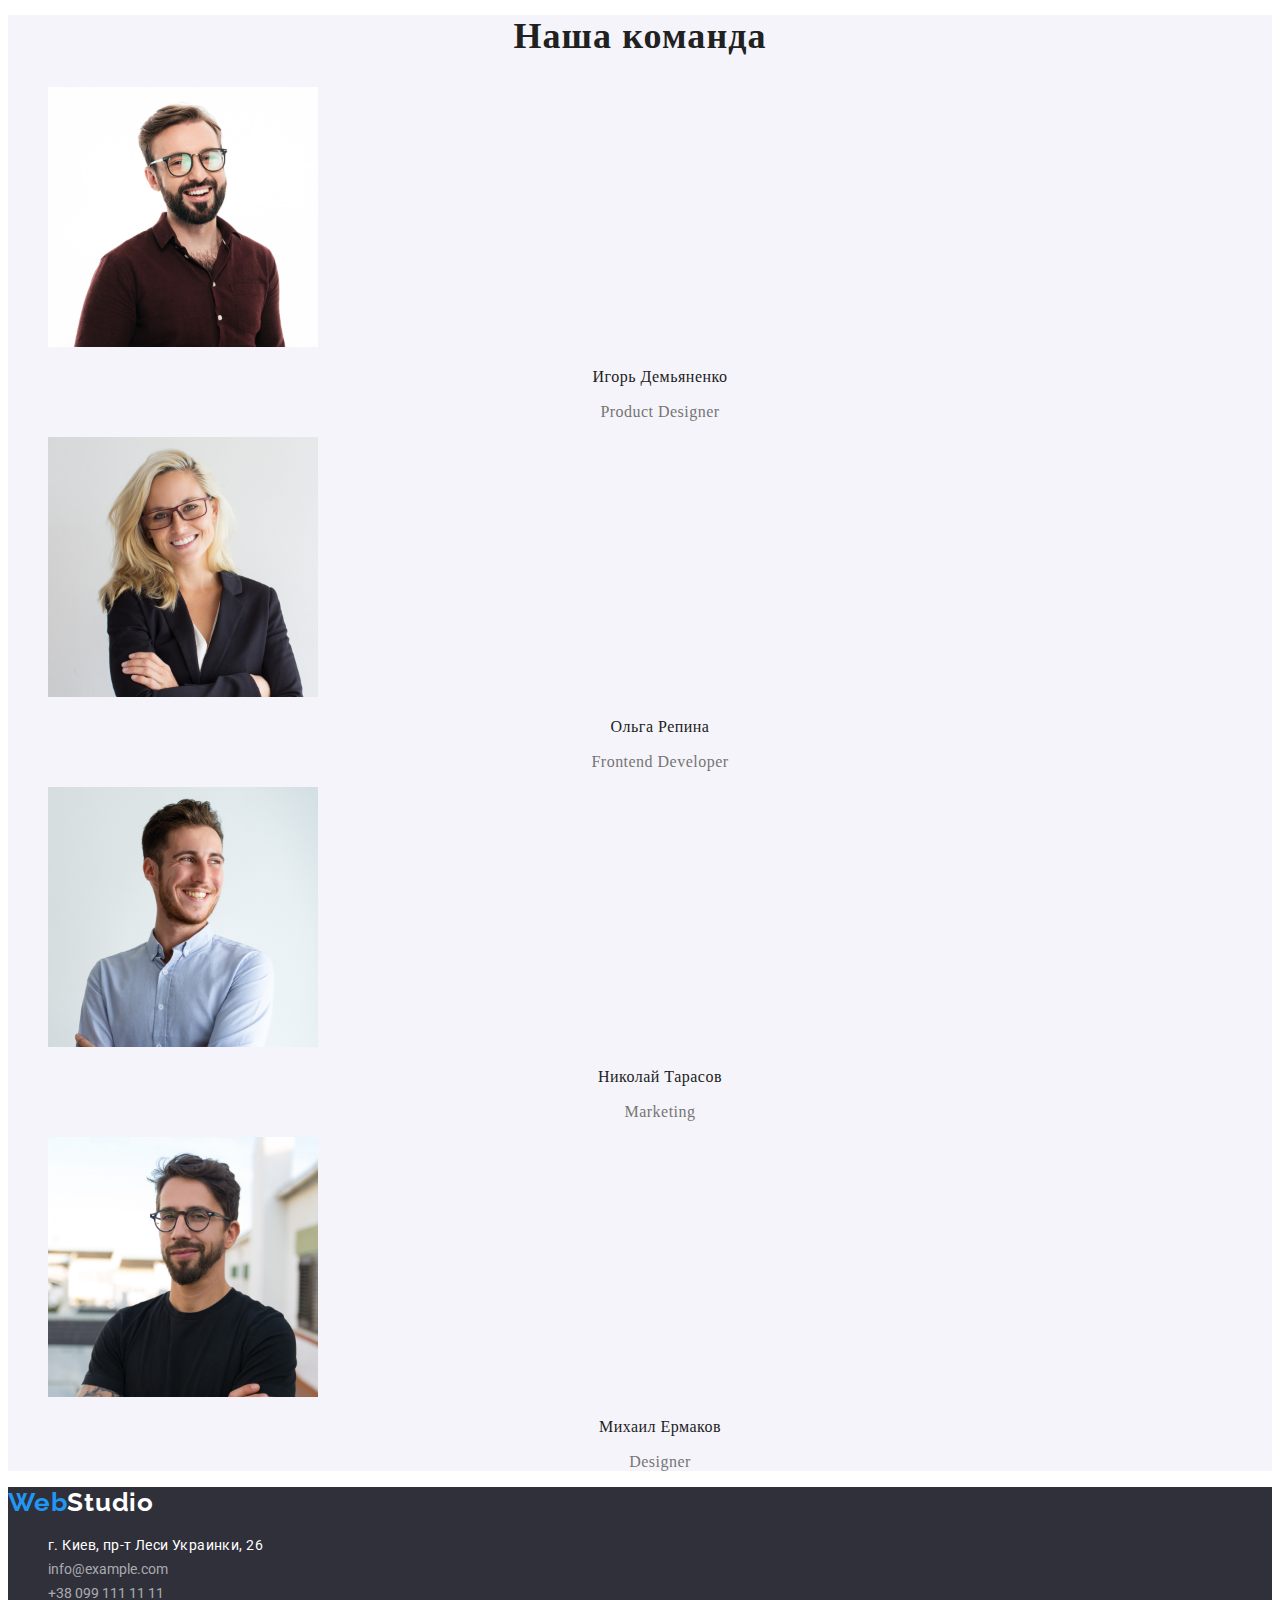
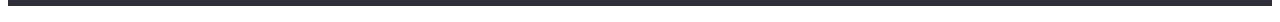
==== commit aaadef9d: "change css var, rename class for hover and focus" ====
--- a/index.html
+++ b/index.html
@@ -22,14 +22,18 @@
           <span class="logo-first">Web</span><span class="logo-second">Studio</span>
         </a>
         <ul class="navigate">
-          <li class="navigate-stydio"><a href="./index.html" style="color: #2196f3">Студия</a></li>
-          <li class="navigate-portfolio"><a href="./portfolio.html">Портфолио</a></li>
-          <li class="navigate-contact"><a href="#">Контакты</a></li>
+          <li class="navigate-stydio hover-link">
+            <a href="./index.html" style="color: #2196f3">Студия</a>
+          </li>
+          <li class="navigate-portfolio hover-link"><a href="./portfolio.html">Портфолио</a></li>
+          <li class="navigate-contact hover-link"><a href="#">Контакты</a></li>
         </ul>
       </nav>
       <ul class="contacts">
-        <li class="contacts-email"><a href="mailto:info@devstudio.com">info@devstudio.com</a></li>
-        <li class="contacts-tel"><a href="tel:+380961111111">+38 096 111 11 11</a></li>
+        <li class="contacts-email hover-link">
+          <a href="mailto:info@devstudio.com">info@devstudio.com</a>
+        </li>
+        <li class="contacts-tel hover-link"><a href="tel:+380961111111">+38 096 111 11 11</a></li>
       </ul>
     </header>
     <main>
@@ -38,7 +42,7 @@
         <button class="add-service-button" type="button">Заказать услугу</button>
       </section>
       <section class="benefits">
-        <h2 hidden>Преимущества</h2>
+        <h2 class="visually-hidden">Преимущества</h2>
         <ul>
           <li>
             <h3 class="benefits-title">Внимание к деталям</h3>
@@ -147,14 +151,16 @@
       </a>
       <address>
         <ul class="adress">
-          <li class="adress-map">
+          <li class="adress-map hover-link">
             <a href="https://goo.gl/maps/BUU7MnYP6HP1QaoV9" target="_blank" rel="external"
               >г. Киев, пр-т Леси Украинки, 26</a
             >
           </li>
-          <li class="adress-email"><a href="mailto:info@example.com">info@example.com</a></li>
+          <li class="adress-email hover-link">
+            <a href="mailto:info@example.com">info@example.com</a>
+          </li>
 
-          <li class="adress-tel"><a href="tel:+380991111111">+38 099 111 11 11</a></li>
+          <li class="adress-tel hover-link"><a href="tel:+380991111111">+38 099 111 11 11</a></li>
         </ul>
       </address>
     </footer>
--- a/css/styles.css
+++ b/css/styles.css
@@ -1,207 +1,194 @@
 body {
-  background: white;
+  background: var(--background-color);
+  font-family: Roboto sans-serif;
+  font-style: normal;
+}
+:root {
+  --background-color: #ffffff;
+  --navigate-link-color: #212121;
+  --navigate-contacts-color: #757575;
+  --logo-first-part-color-blue: #2196f3;
+  --logo-second-part-color-black: #000000;
+  --footer-addres-color: #ffffff99;
+  --add-service-background-color: #2f303a;
+  --header-line-color: #ececec;
+  --background-team-color: #f5f4fa;
+}
+.visually-hidden {
+  position: absolute;
+  width: 1px;
+  height: 1px;
+  margin: -1px;
+  border: 0;
+  padding: 0;
+  white-space: nowrap;
+  clip-path: inset(100%);
+  clip: rect(0 0 0 0);
+  overflow: hidden;
 }
 /* Header */
-header {
-  background-color: #ececec;
-}
 .logo {
   text-decoration: none;
   font-family: 'Raleway';
   font-style: normal;
   font-weight: 700;
   font-size: 26px;
-  line-height: 31px;
+  line-height: 1.19;
   letter-spacing: 0.03em;
 }
 .logo-first {
-  color: #2196f3;
+  color: var(--logo-first-part-color-blue);
 }
 .logo-second {
-  color: #000000;
-}
-
+  color: var(--logo-second-part-color-black);
+}
 .navigate a {
   text-decoration: none;
   list-style: none;
-  font-family: 'Roboto';
-  font-style: normal;
-  font-weight: 500;
-  font-size: 14px;
-  line-height: 16px;
+  font-weight: 500;
+  font-size: 14px;
+  line-height: 1.14;
   letter-spacing: 0.02em;
-  color: #212121;
-}
-.navigate-stydio:hover a {
-  color: #2196f3;
-}
-.navigate-portfolio:hover a {
-  color: #2196f3;
-}
-.navigate-contact:hover a {
-  color: #2196f3;
+  color: var(--navigate-link-color);
 }
 ul {
   list-style: none;
 }
 .contacts a {
-  font-family: 'Roboto';
-  font-style: normal;
-  font-weight: 500;
-  font-size: 14px;
-  line-height: 16px;
+  font-weight: 500;
+  font-size: 14px;
+  line-height: 1.14;
   letter-spacing: 0.02em;
   text-decoration: none;
-  color: #757575;
-}
-.contacts-email:hover a {
-  color: #2196f3;
-}
-.contacts-tel:hover a {
-  color: #2196f3;
+  color: var(--navigate-contacts-color);
+}
+.hover-link:hover a,
+.hover-link:focus a {
+  color: var(--logo-first-part-color-blue);
 }
 /* Main */
 /* Add service */
 .add-service {
-  background-color: #2f303a;
+  background-color: var(--add-service-background-color);
 }
 .add-sevice-title {
-  font-family: 'Roboto';
-  font-style: normal;
   font-weight: 900;
   font-size: 44px;
-  line-height: 60px;
+  line-height: 1.36;
   text-align: center;
   letter-spacing: 0.06em;
   text-transform: uppercase;
-  color: #ffffff;
+  color: var(--background-color);
 }
 .add-service-button {
-  font-family: 'Roboto';
-  font-style: normal;
-  font-weight: 700;
-  font-size: 16px;
-  line-height: 30px;
+  font-weight: 700;
+  font-size: 16px;
+  line-height: 1.88;
   display: flex;
   align-items: center;
   text-align: center;
   letter-spacing: 0.06em;
-  color: #ffffff;
-  background-color: #2196f3;
+  color: var(--background-color);
+  background-color: var(--logo-first-part-color-blue);
   box-shadow: 0px 4px 4px rgba(0, 0, 0, 0.15);
   border-radius: 4px;
 }
 /* Benefits */
 .benefits-title {
-  font-family: 'Roboto';
-  font-style: normal;
-  font-weight: 700;
-  font-size: 14px;
-  line-height: 16px;
+  font-weight: 700;
+  font-size: 14px;
+  line-height: 1.14;
   letter-spacing: 0.03em;
   text-transform: uppercase;
 
-  color: #212121;
+  color: var(--navigate-link-color);
 }
 .benefits-text {
-  font-family: 'Roboto';
-  font-style: normal;
-  font-weight: 400;
-  font-size: 14px;
-  line-height: 24px;
-  letter-spacing: 0.03em;
-  color: #757575;
+  font-weight: 400;
+  font-size: 14px;
+  line-height: 1.71;
+  letter-spacing: 0.03em;
+  color: var(--navigate-contacts-color);
 }
 /* Activity */
 .activity-title {
-  font-family: 'Roboto';
-  font-style: normal;
   font-weight: 700;
   font-size: 36px;
-  line-height: 42px;
-  text-align: center;
-  letter-spacing: 0.03em;
-  color: #212121;
+  line-height: 1.17;
+  text-align: center;
+  letter-spacing: 0.03em;
+  color: var(--navigate-link-color);
 }
 /* Team */
 .team {
-  background-color: #f5f4fa;
+  background-color: var(--background-team-color);
 }
 .team-title {
-  font-family: 'Roboto';
-  font-style: normal;
   font-weight: 700;
   font-size: 36px;
-  line-height: 42px;
-  text-align: center;
-  letter-spacing: 0.03em;
-
-  color: #212121;
+  line-height: 1.17;
+  text-align: center;
+  letter-spacing: 0.03em;
+
+  color: var(--navigate-link-color);
 }
 .team-name {
-  font-family: 'Roboto';
-  font-style: normal;
-  font-weight: 500;
-  font-size: 16px;
-  line-height: 19px;
-  text-align: center;
-  letter-spacing: 0.03em;
-  color: #212121;
+  font-weight: 500;
+  font-size: 16px;
+  line-height: 1.19;
+  text-align: center;
+  letter-spacing: 0.03em;
+  color: var(--navigate-link-color);
 }
 .team-proffesion {
-  font-family: 'Roboto';
-  font-style: normal;
-  font-weight: 400;
-  font-size: 16px;
-  line-height: 19px;
-  text-align: center;
-  letter-spacing: 0.03em;
-  color: #757575;
+  font-weight: 400;
+  font-size: 16px;
+  line-height: 1.19;
+  text-align: center;
+  letter-spacing: 0.03em;
+  color: var(--navigate-contacts-color);
 }
 
 /* Portfolio */
 .button-filter {
-  font-family: 'Roboto';
-  font-style: normal;
-  font-weight: 500;
-  font-size: 16px;
-  line-height: 26px;
-  text-align: center;
-  letter-spacing: 0.03em;
-  color: #212121;
+  font-family: inherit;
+  font-weight: 500;
+  font-size: 16px;
+  line-height: 1.63;
+  text-align: center;
+  letter-spacing: 0.03em;
+  color: var(--navigate-link-color);
+  cursor: pointer;
 }
 .project {
-  font-family: 'Roboto';
-  font-style: normal;
   font-weight: 700;
   font-size: 18px;
-  line-height: 36px;
+  line-height: 2;
   letter-spacing: 0.06em;
-  color: #212121;
+  color: var(--navigate-link-color);
 }
 .type-project {
-  font-family: 'Roboto';
-  font-style: normal;
-  font-weight: 400;
-  font-size: 16px;
-  line-height: 30px;
-  letter-spacing: 0.03em;
-  color: #757575;
+  font-weight: 400;
+  font-size: 16px;
+  line-height: 1.88px;
+  letter-spacing: 0.03em;
+  color: var(--navigate-contacts-color);
 }
 
 /* Footer */
 footer {
-  background-color: #2f303a;
+  background-color: var(--add-service-background-color);
+  font-style: normal;
+  font-family: 'Roboto';
 }
 .adress-map a {
   font-family: 'Roboto';
   font-style: normal;
   font-weight: 400;
   font-size: 14px;
-  line-height: 24px;
-  letter-spacing: 0.03em;
-  color: #ffffff;
-
+  line-height: 1.71;
+  letter-spacing: 0.03em;
+  color: var(--background-color);
   text-decoration: none;
 }
 .adress-email a {
@@ -209,26 +196,27 @@
   font-style: normal;
   font-weight: 400;
   font-size: 14px;
-  line-height: 24px;
-  color: #ffffff99;
+  line-height: 1.71;
+  color: var(--footer-addres-color);
 
   text-decoration: none;
 }
 .adress-tel a {
-  font-family: 'Roboto';
-  font-style: normal;
-  font-weight: 400;
-  font-size: 14px;
-  line-height: 24px;
-  color: #ffffff99;
+  font-family: inherit;
+  font-family: 'Roboto';
+  font-style: normal;
+  font-weight: 400;
+  font-size: 14px;
+  line-height: 1.71;
+  color: var(--footer-addres-color);
+
   text-decoration: none;
 }
 .logo-third {
   font-family: 'Raleway';
-  font-style: normal;
+  /* font-style: normal; */
   font-weight: 700;
   font-size: 26px;
-  line-height: 31px;
-  letter-spacing: 0.03em;
-  color: #ffffff;
-}
+  line-height: 1.19;
+  color: var(--background-color);
+}
